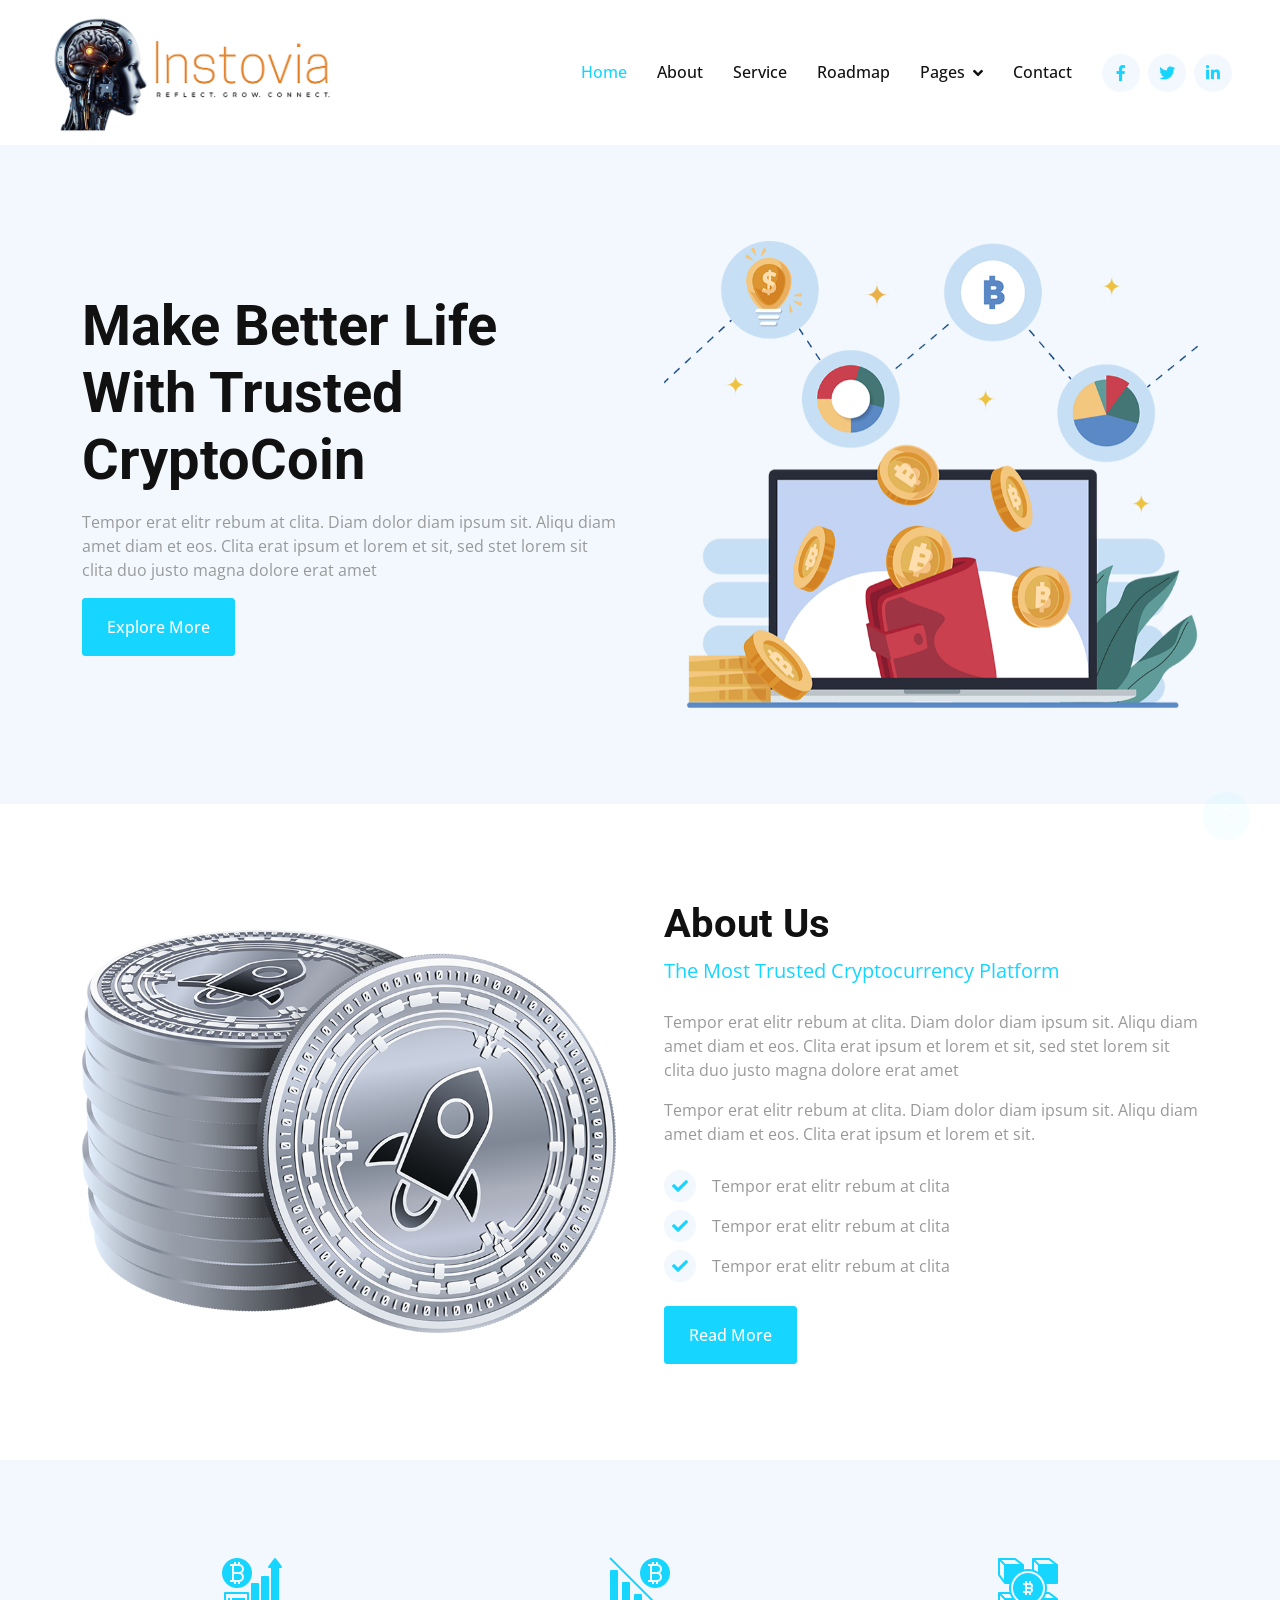
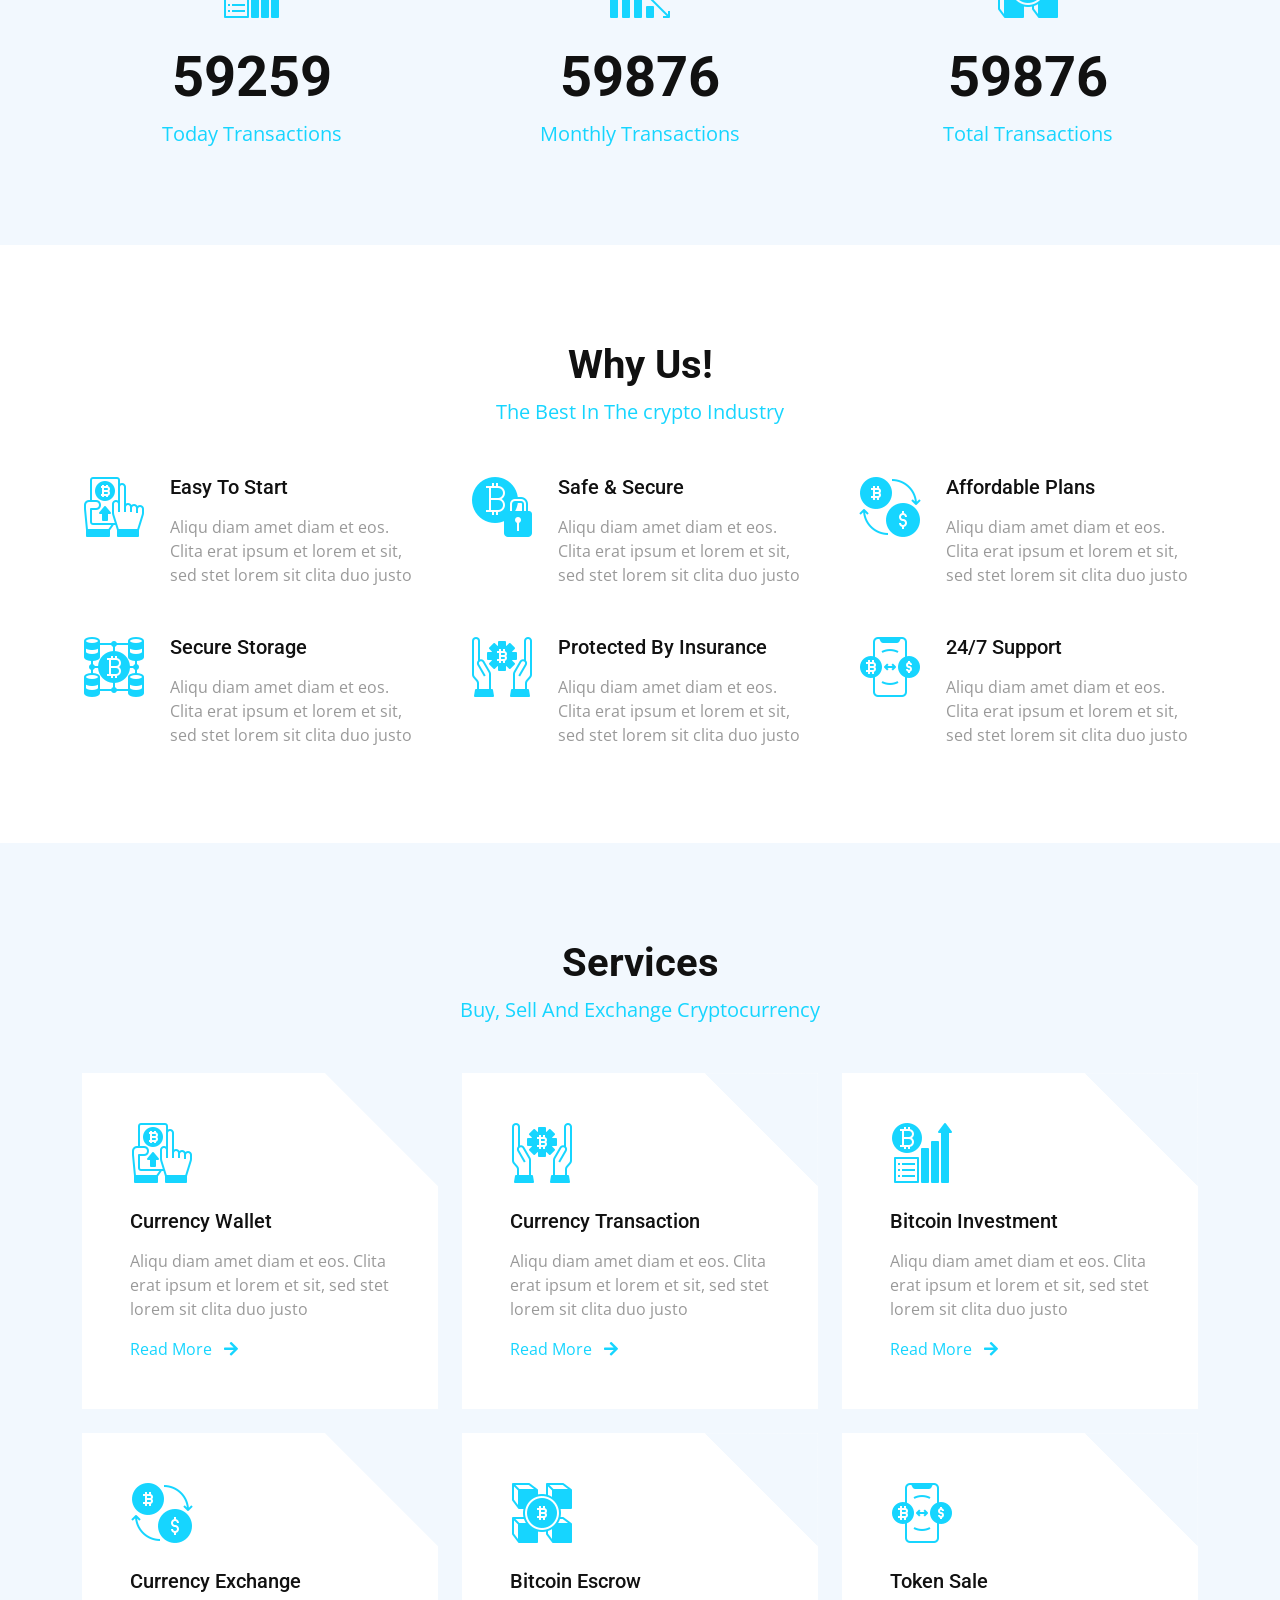
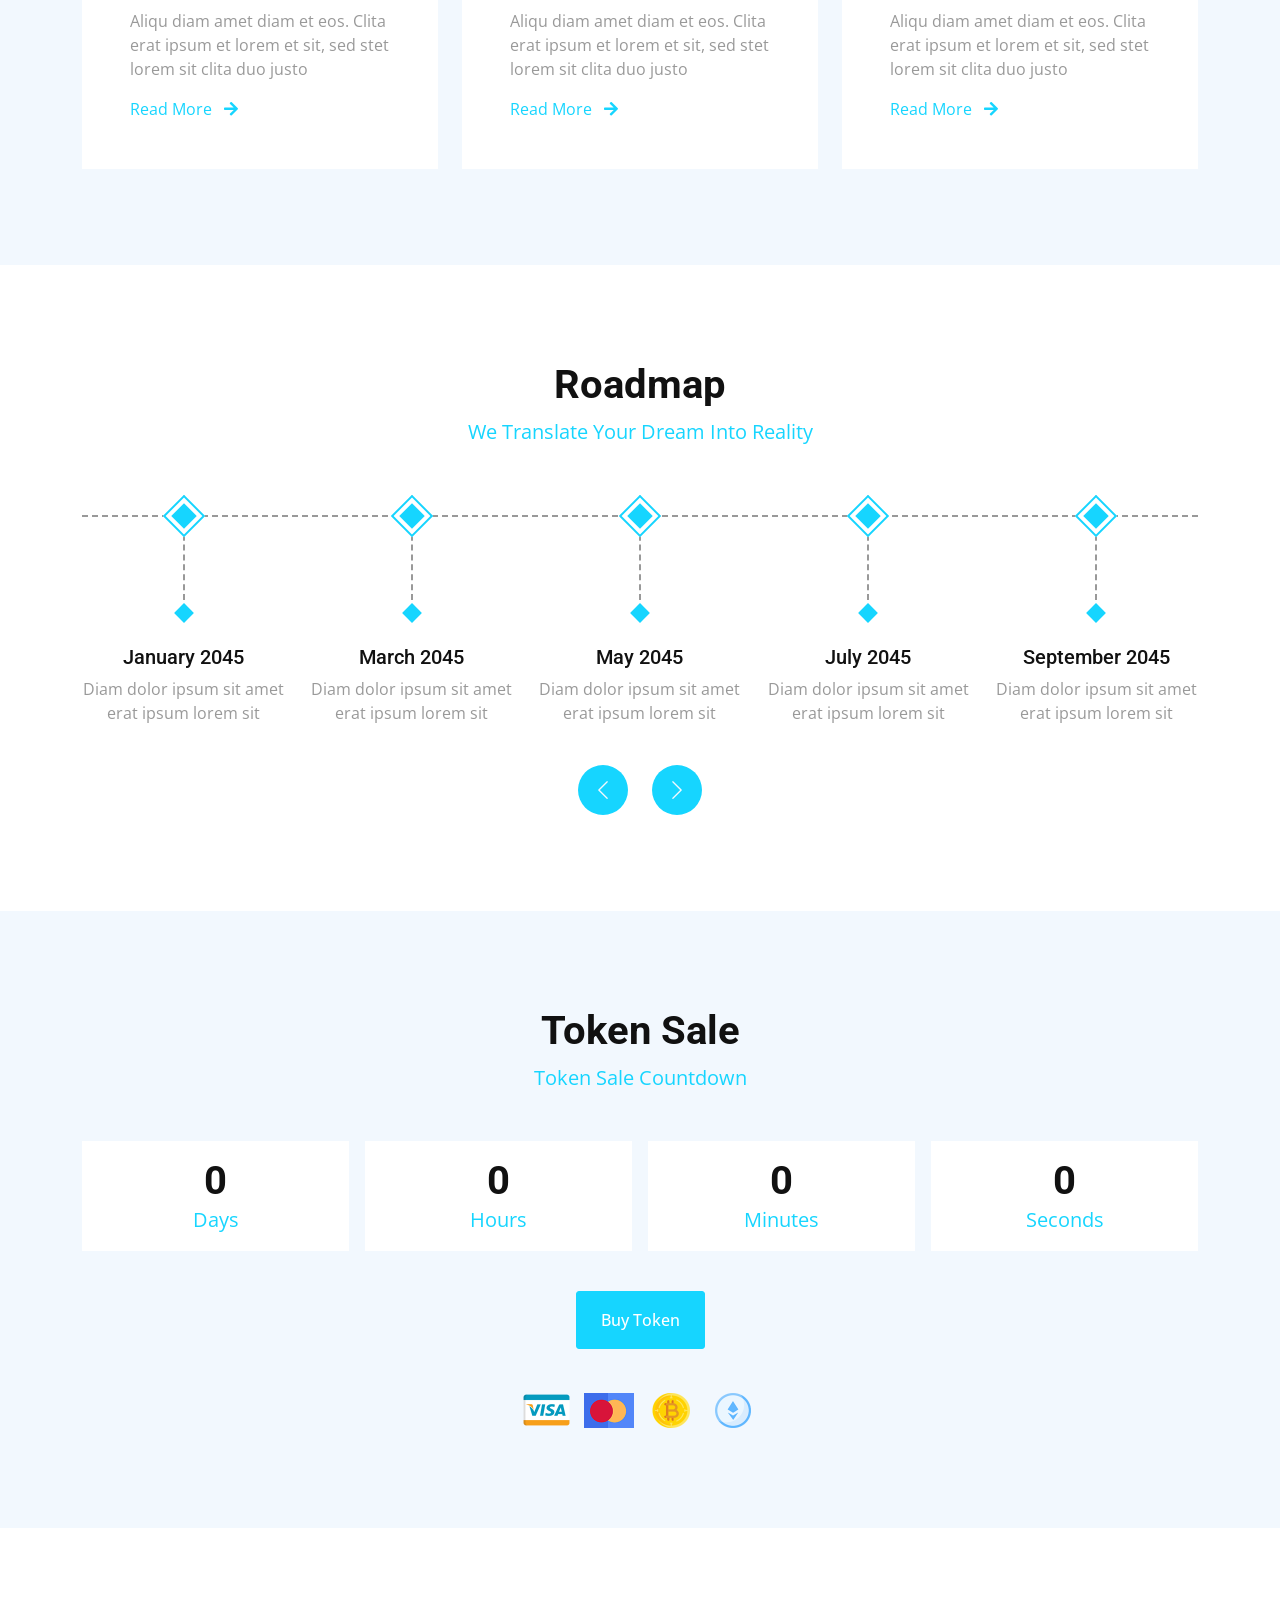
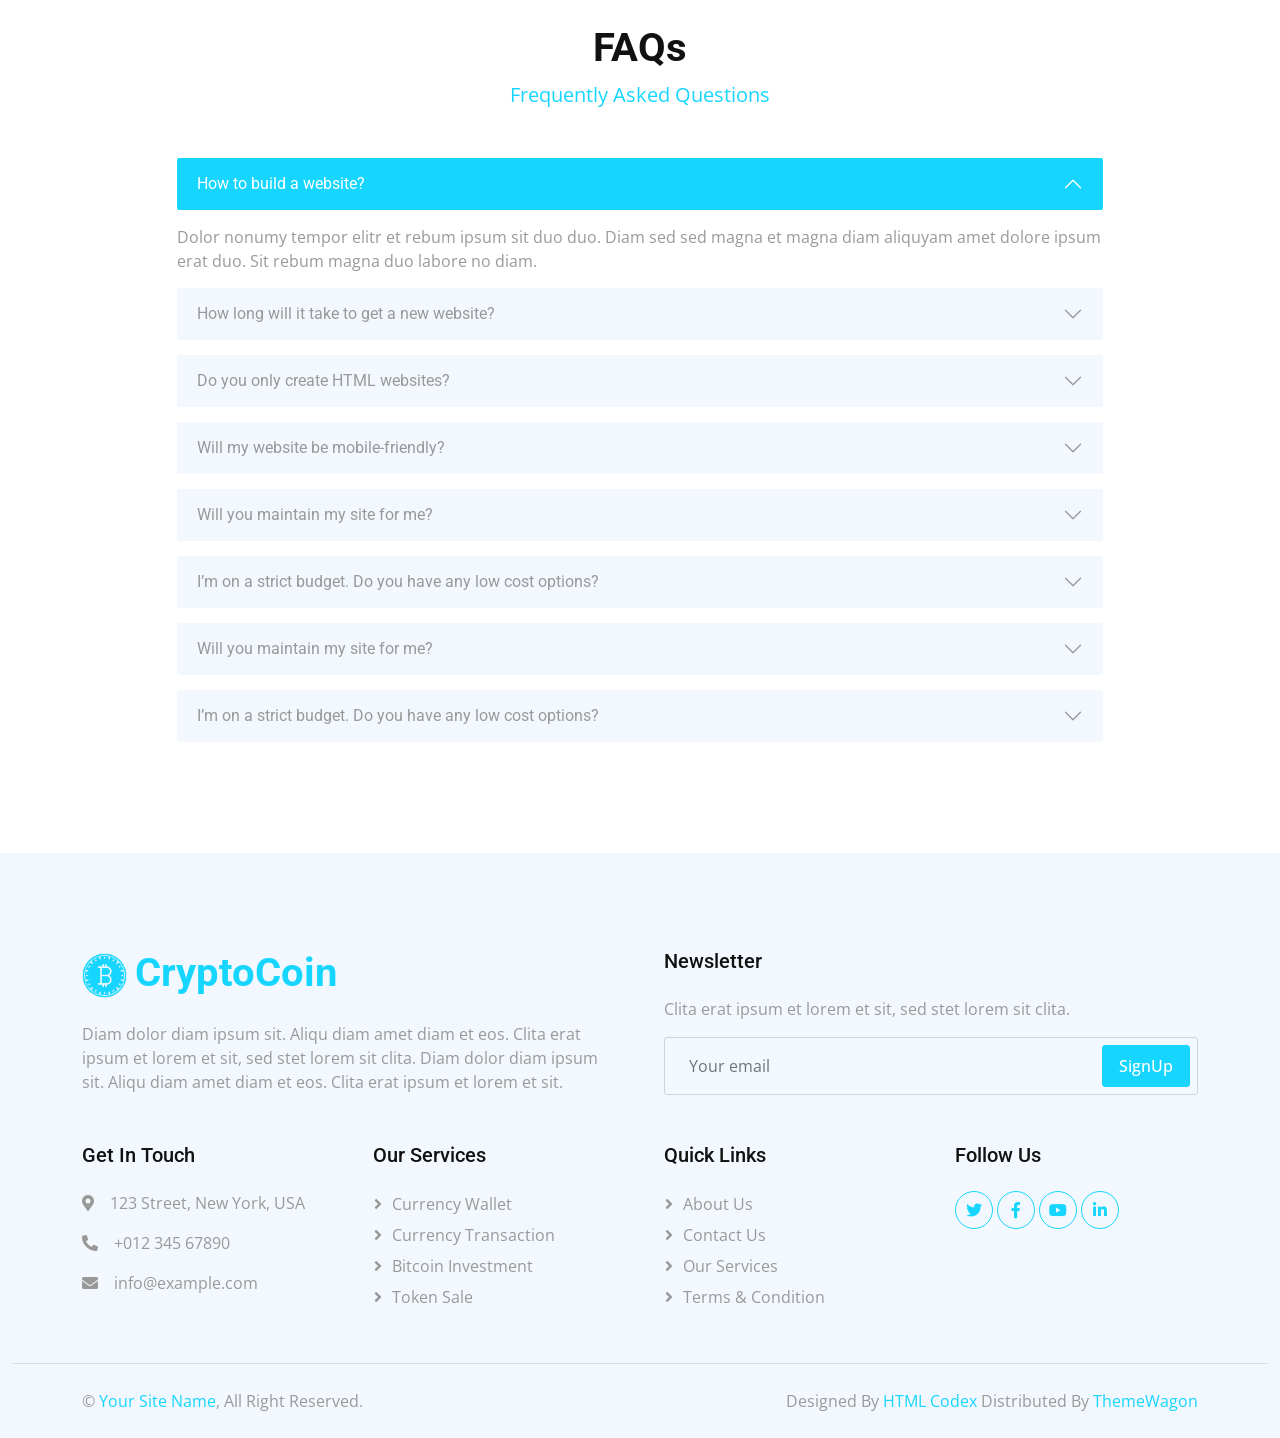
==== index.html @ 611b1b87 "Add files via upload" ====
<!DOCTYPE html>
<html lang="en">

<head>
    <meta charset="utf-8">
    <title>Instovia Virtual AI-Based Phone Companion</title>
    <meta content="width=device-width, initial-scale=1.0" name="viewport">
    <meta content="" name="keywords">
    <meta content="" name="description">

    <!-- Favicon -->
    <link href="img/favicon.ico" rel="icon">

    <!-- Google Web Fonts -->
    <link rel="preconnect" href="https://fonts.googleapis.com">
    <link rel="preconnect" href="https://fonts.gstatic.com" crossorigin>
    <link href="https://fonts.googleapis.com/css2?family=Open+Sans:wght@400;500&family=Roboto:wght@500;700&display=swap"
        rel="stylesheet">

    <!-- Icon Font Stylesheet -->
    <link href="https://cdnjs.cloudflare.com/ajax/libs/font-awesome/5.10.0/css/all.min.css" rel="stylesheet">
    <link href="https://cdn.jsdelivr.net/npm/bootstrap-icons@1.4.1/font/bootstrap-icons.css" rel="stylesheet">

    <!-- Libraries Stylesheet -->
    <link href="lib/animate/animate.min.css" rel="stylesheet">
    <link href="lib/owlcarousel/assets/owl.carousel.min.css" rel="stylesheet">

    <!-- Customized Bootstrap Stylesheet -->
    <link href="css/bootstrap.min.css" rel="stylesheet">

    <!-- Template Stylesheet -->
    <link href="css/style.css" rel="stylesheet">
</head>

<body>
    <!-- Spinner Start -->
    <div id="spinner"
        class="show bg-white position-fixed translate-middle w-100 vh-100 top-50 start-50 d-flex align-items-center justify-content-center">
        <div class="spinner-grow text-primary" role="status"></div>
    </div>
    <!-- Spinner End -->


    <!-- Navbar Start -->
    <nav class="navbar navbar-expand-lg bg-white navbar-light sticky-top p-0 px-4 px-lg-5">
        <a href="index.html" class="navbar-brand d-flex align-items-center">
            <h2 class="m-0 text-primary"><img class="img-fluid me-2" src="img/logo.png" alt="" style="height: 125px;"></h2>
        </a>
        <button type="button" class="navbar-toggler" data-bs-toggle="collapse" data-bs-target="#navbarCollapse">
            <span class="navbar-toggler-icon"></span>
        </button>
        <div class="collapse navbar-collapse" id="navbarCollapse">
            <div class="navbar-nav ms-auto py-4 py-lg-0">
                <a href="index.html" class="nav-item nav-link active">Home</a>
                <a href="about.html" class="nav-item nav-link">About</a>
                <a href="service.html" class="nav-item nav-link">Service</a>
                <a href="roadmap.html" class="nav-item nav-link">Roadmap</a>
                <div class="nav-item dropdown">
                    <a href="#" class="nav-link dropdown-toggle" data-bs-toggle="dropdown">Pages</a>
                    <div class="dropdown-menu shadow-sm m-0">
                        <a href="feature.html" class="dropdown-item">Feature</a>
                        <a href="token.html" class="dropdown-item">Token Sale</a>
                        <a href="faq.html" class="dropdown-item">FAQs</a>
                        <a href="404.html" class="dropdown-item">404 Page</a>
                    </div>
                </div>
                <a href="contact.html" class="nav-item nav-link">Contact</a>
            </div>
            <div class="h-100 d-lg-inline-flex align-items-center d-none">
                <a class="btn btn-square rounded-circle bg-light text-primary me-2" href=""><i
                        class="fab fa-facebook-f"></i></a>
                <a class="btn btn-square rounded-circle bg-light text-primary me-2" href=""><i
                        class="fab fa-twitter"></i></a>
                <a class="btn btn-square rounded-circle bg-light text-primary me-0" href=""><i
                        class="fab fa-linkedin-in"></i></a>
            </div>
        </div>
    </nav>
    <!-- Navbar End -->


    <!-- Header Start -->
    <div class="container-fluid hero-header bg-light py-5 mb-5">
        <div class="container py-5">
            <div class="row g-5 align-items-center">
                <div class="col-lg-6">
                    <h1 class="display-4 mb-3 animated slideInDown">Make Better Life With Trusted CryptoCoin</h1>
                    <p class="animated slideInDown">Tempor erat elitr rebum at clita. Diam dolor diam ipsum sit. Aliqu
                        diam amet diam et eos. Clita erat ipsum et lorem et sit, sed stet lorem sit clita duo justo
                        magna dolore erat amet</p>
                    <a href="" class="btn btn-primary py-3 px-4 animated slideInDown">Explore More</a>
                </div>
                <div class="col-lg-6 animated fadeIn">
                    <img class="img-fluid animated pulse infinite" style="animation-duration: 3s;" src="img/hero-1.png"
                        alt="">
                </div>
            </div>
        </div>
    </div>
    <!-- Header End -->


    <!-- About Start -->
    <div class="container-xxl py-5">
        <div class="container">
            <div class="row g-5 align-items-center">
                <div class="col-lg-6 wow fadeInUp" data-wow-delay="0.1s">
                    <img class="img-fluid" src="img/about.png" alt="">
                </div>
                <div class="col-lg-6 wow fadeInUp" data-wow-delay="0.5s">
                    <div class="h-100">
                        <h1 class="display-6">About Us</h1>
                        <p class="text-primary fs-5 mb-4">The Most Trusted Cryptocurrency Platform</p>
                        <p>Tempor erat elitr rebum at clita. Diam dolor diam ipsum sit. Aliqu diam amet diam et eos.
                            Clita erat ipsum et lorem et sit, sed stet lorem sit clita duo justo magna dolore erat amet
                        </p>
                        <p class="mb-4">Tempor erat elitr rebum at clita. Diam dolor diam ipsum sit. Aliqu diam amet
                            diam et eos. Clita erat ipsum et lorem et sit.</p>
                        <div class="d-flex align-items-center mb-2">
                            <i class="fa fa-check bg-light text-primary btn-sm-square rounded-circle me-3 fw-bold"></i>
                            <span>Tempor erat elitr rebum at clita</span>
                        </div>
                        <div class="d-flex align-items-center mb-2">
                            <i class="fa fa-check bg-light text-primary btn-sm-square rounded-circle me-3 fw-bold"></i>
                            <span>Tempor erat elitr rebum at clita</span>
                        </div>
                        <div class="d-flex align-items-center mb-4">
                            <i class="fa fa-check bg-light text-primary btn-sm-square rounded-circle me-3 fw-bold"></i>
                            <span>Tempor erat elitr rebum at clita</span>
                        </div>
                        <a class="btn btn-primary py-3 px-4" href="">Read More</a>
                    </div>
                </div>
            </div>
        </div>
    </div>
    <!-- About End -->


    <!-- Facts Start -->
    <div class="container-xxl bg-light py-5 my-5">
        <div class="container py-5">
            <div class="row g-5">
                <div class="col-lg-4 col-md-6 text-center wow fadeIn" data-wow-delay="0.1s">
                    <img class="img-fluid mb-4" src="img/icon-9.png" alt="">
                    <h1 class="display-4" data-toggle="counter-up">123456</h1>
                    <p class="fs-5 text-primary mb-0">Today Transactions</p>
                </div>
                <div class="col-lg-4 col-md-6 text-center wow fadeIn" data-wow-delay="0.3s">
                    <img class="img-fluid mb-4" src="img/icon-10.png" alt="">
                    <h1 class="display-4" data-toggle="counter-up">123456</h1>
                    <p class="fs-5 text-primary mb-0">Monthly Transactions</p>
                </div>
                <div class="col-lg-4 col-md-6 text-center wow fadeIn" data-wow-delay="0.5s">
                    <img class="img-fluid mb-4" src="img/icon-2.png" alt="">
                    <h1 class="display-4" data-toggle="counter-up">123456</h1>
                    <p class="fs-5 text-primary mb-0">Total Transactions</p>
                </div>
            </div>
        </div>
    </div>
    <!-- Facts End -->


    <!-- Features Start -->
    <div class="container-xxl py-5">
        <div class="container">
            <div class="text-center mx-auto wow fadeInUp" data-wow-delay="0.1s" style="max-width: 500px;">
                <h1 class="display-6">Why Us!</h1>
                <p class="text-primary fs-5 mb-5">The Best In The crypto Industry</p>
            </div>
            <div class="row g-5">
                <div class="col-lg-4 col-md-6 wow fadeInUp" data-wow-delay="0.1s">
                    <div class="d-flex align-items-start">
                        <img class="img-fluid flex-shrink-0" src="img/icon-7.png" alt="">
                        <div class="ps-4">
                            <h5 class="mb-3">Easy To Start</h5>
                            <span>Aliqu diam amet diam et eos. Clita erat ipsum et lorem et sit, sed stet lorem sit
                                clita duo justo</span>
                        </div>
                    </div>
                </div>
                <div class="col-lg-4 col-md-6 wow fadeInUp" data-wow-delay="0.3s">
                    <div class="d-flex align-items-start">
                        <img class="img-fluid flex-shrink-0" src="img/icon-6.png" alt="">
                        <div class="ps-4">
                            <h5 class="mb-3">Safe & Secure</h5>
                            <span>Aliqu diam amet diam et eos. Clita erat ipsum et lorem et sit, sed stet lorem sit
                                clita duo justo</span>
                        </div>
                    </div>
                </div>
                <div class="col-lg-4 col-md-6 wow fadeInUp" data-wow-delay="0.5s">
                    <div class="d-flex align-items-start">
                        <img class="img-fluid flex-shrink-0" src="img/icon-5.png" alt="">
                        <div class="ps-4">
                            <h5 class="mb-3">Affordable Plans</h5>
                            <span>Aliqu diam amet diam et eos. Clita erat ipsum et lorem et sit, sed stet lorem sit
                                clita duo justo</span>
                        </div>
                    </div>
                </div>
                <div class="col-lg-4 col-md-6 wow fadeInUp" data-wow-delay="0.1s">
                    <div class="d-flex align-items-start">
                        <img class="img-fluid flex-shrink-0" src="img/icon-4.png" alt="">
                        <div class="ps-4">
                            <h5 class="mb-3">Secure Storage</h5>
                            <span>Aliqu diam amet diam et eos. Clita erat ipsum et lorem et sit, sed stet lorem sit
                                clita duo justo</span>
                        </div>
                    </div>
                </div>
                <div class="col-lg-4 col-md-6 wow fadeInUp" data-wow-delay="0.3s">
                    <div class="d-flex align-items-start">
                        <img class="img-fluid flex-shrink-0" src="img/icon-3.png" alt="">
                        <div class="ps-4">
                            <h5 class="mb-3">Protected By Insurance</h5>
                            <span>Aliqu diam amet diam et eos. Clita erat ipsum et lorem et sit, sed stet lorem sit
                                clita duo justo</span>
                        </div>
                    </div>
                </div>
                <div class="col-lg-4 col-md-6 wow fadeInUp" data-wow-delay="0.5s">
                    <div class="d-flex align-items-start">
                        <img class="img-fluid flex-shrink-0" src="img/icon-8.png" alt="">
                        <div class="ps-4">
                            <h5 class="mb-3">24/7 Support</h5>
                            <span>Aliqu diam amet diam et eos. Clita erat ipsum et lorem et sit, sed stet lorem sit
                                clita duo justo</span>
                        </div>
                    </div>
                </div>
            </div>
        </div>
    </div>
    <!-- Features End -->


    <!-- Service Start -->
    <div class="container-xxl bg-light py-5 my-5">
        <div class="container py-5">
            <div class="text-center mx-auto wow fadeInUp" data-wow-delay="0.1s" style="max-width: 500px;">
                <h1 class="display-6">Services</h1>
                <p class="text-primary fs-5 mb-5">Buy, Sell And Exchange Cryptocurrency</p>
            </div>
            <div class="row g-4">
                <div class="col-lg-4 col-md-6 wow fadeInUp" data-wow-delay="0.1s">
                    <div class="service-item bg-white p-5">
                        <img class="img-fluid mb-4" src="img/icon-7.png" alt="">
                        <h5 class="mb-3">Currency Wallet</h5>
                        <p>Aliqu diam amet diam et eos. Clita erat ipsum et lorem et sit, sed stet lorem sit clita duo
                            justo</p>
                        <a href="">Read More <i class="fa fa-arrow-right ms-2"></i></a>
                    </div>
                </div>
                <div class="col-lg-4 col-md-6 wow fadeInUp" data-wow-delay="0.3s">
                    <div class="service-item bg-white p-5">
                        <img class="img-fluid mb-4" src="img/icon-3.png" alt="">
                        <h5 class="mb-3">Currency Transaction</h5>
                        <p>Aliqu diam amet diam et eos. Clita erat ipsum et lorem et sit, sed stet lorem sit clita duo
                            justo</p>
                        <a href="">Read More <i class="fa fa-arrow-right ms-2"></i></a>
                    </div>
                </div>
                <div class="col-lg-4 col-md-6 wow fadeInUp" data-wow-delay="0.5s">
                    <div class="service-item bg-white p-5">
                        <img class="img-fluid mb-4" src="img/icon-9.png" alt="">
                        <h5 class="mb-3">Bitcoin Investment</h5>
                        <p>Aliqu diam amet diam et eos. Clita erat ipsum et lorem et sit, sed stet lorem sit clita duo
                            justo</p>
                        <a href="">Read More <i class="fa fa-arrow-right ms-2"></i></a>
                    </div>
                </div>
                <div class="col-lg-4 col-md-6 wow fadeInUp" data-wow-delay="0.1s">
                    <div class="service-item bg-white p-5">
                        <img class="img-fluid mb-4" src="img/icon-5.png" alt="">
                        <h5 class="mb-3">Currency Exchange</h5>
                        <p>Aliqu diam amet diam et eos. Clita erat ipsum et lorem et sit, sed stet lorem sit clita duo
                            justo</p>
                        <a href="">Read More <i class="fa fa-arrow-right ms-2"></i></a>
                    </div>
                </div>
                <div class="col-lg-4 col-md-6 wow fadeInUp" data-wow-delay="0.3s">
                    <div class="service-item bg-white p-5">
                        <img class="img-fluid mb-4" src="img/icon-2.png" alt="">
                        <h5 class="mb-3">Bitcoin Escrow</h5>
                        <p>Aliqu diam amet diam et eos. Clita erat ipsum et lorem et sit, sed stet lorem sit clita duo
                            justo</p>
                        <a href="">Read More <i class="fa fa-arrow-right ms-2"></i></a>
                    </div>
                </div>
                <div class="col-lg-4 col-md-6 wow fadeInUp" data-wow-delay="0.5s">
                    <div class="service-item bg-white p-5">
                        <img class="img-fluid mb-4" src="img/icon-8.png" alt="">
                        <h5 class="mb-3">Token Sale</h5>
                        <p>Aliqu diam amet diam et eos. Clita erat ipsum et lorem et sit, sed stet lorem sit clita duo
                            justo</p>
                        <a href="">Read More <i class="fa fa-arrow-right ms-2"></i></a>
                    </div>
                </div>
            </div>
        </div>
    </div>
    <!-- Service End -->


    <!-- Roadmap Start -->
    <div class="container-xxl py-5">
        <div class="container">
            <div class="text-center mx-auto wow fadeInUp" data-wow-delay="0.1s" style="max-width: 500px;">
                <h1 class="display-6">Roadmap</h1>
                <p class="text-primary fs-5 mb-5">We Translate Your Dream Into Reality</p>
            </div>
            <div class="owl-carousel roadmap-carousel wow fadeInUp" data-wow-delay="0.1s">
                <div class="roadmap-item">
                    <div class="roadmap-point"><span></span></div>
                    <h5>January 2045</h5>
                    <span>Diam dolor ipsum sit amet erat ipsum lorem sit</span>
                </div>
                <div class="roadmap-item">
                    <div class="roadmap-point"><span></span></div>
                    <h5>March 2045</h5>
                    <span>Diam dolor ipsum sit amet erat ipsum lorem sit</span>
                </div>
                <div class="roadmap-item">
                    <div class="roadmap-point"><span></span></div>
                    <h5>May 2045</h5>
                    <span>Diam dolor ipsum sit amet erat ipsum lorem sit</span>
                </div>
                <div class="roadmap-item">
                    <div class="roadmap-point"><span></span></div>
                    <h5>July 2045</h5>
                    <span>Diam dolor ipsum sit amet erat ipsum lorem sit</span>
                </div>
                <div class="roadmap-item">
                    <div class="roadmap-point"><span></span></div>
                    <h5>September 2045</h5>
                    <span>Diam dolor ipsum sit amet erat ipsum lorem sit</span>
                </div>
                <div class="roadmap-item">
                    <div class="roadmap-point"><span></span></div>
                    <h5>November 2045</h5>
                    <span>Diam dolor ipsum sit amet erat ipsum lorem sit</span>
                </div>
            </div>
        </div>
    </div>
    <!-- Roadmap End -->


    <!-- Token Sale Start -->
    <div class="container-xxl bg-light py-5 my-5">
        <div class="container py-5">
            <div class="text-center mx-auto wow fadeInUp" data-wow-delay="0.1s" style="max-width: 500px;">
                <h1 class="display-6">Token Sale</h1>
                <p class="text-primary fs-5 mb-5">Token Sale Countdown</p>
            </div>
            <div class="row g-3">
                <div class="col-6 col-md-3 wow fadeIn" data-wow-delay="0.1s">
                    <div class="bg-white text-center p-3">
                        <h1 class="mb-0">0</h1>
                        <span class="text-primary fs-5">Days</span>
                    </div>
                </div>
                <div class="col-6 col-md-3 wow fadeIn" data-wow-delay="0.3s">
                    <div class="bg-white text-center p-3">
                        <h1 class="mb-0">0</h1>
                        <span class="text-primary fs-5">Hours</span>
                    </div>
                </div>
                <div class="col-6 col-md-3 wow fadeIn" data-wow-delay="0.5s">
                    <div class="bg-white text-center p-3">
                        <h1 class="mb-0">0</h1>
                        <span class="text-primary fs-5">Minutes</span>
                    </div>
                </div>
                <div class="col-6 col-md-3 wow fadeIn" data-wow-delay="0.7s">
                    <div class="bg-white text-center p-3">
                        <h1 class="mb-0">0</h1>
                        <span class="text-primary fs-5">Seconds</span>
                    </div>
                </div>
                <div class="col-12 text-center py-4">
                    <a class="btn btn-primary py-3 px-4" href="">Buy Token</a>
                </div>
                <div class="col-12 text-center">
                    <img class="img-fluid m-1" src="img/payment-1.png" alt="" style="width: 50px;">
                    <img class="img-fluid m-1" src="img/payment-2.png" alt="" style="width: 50px;">
                    <img class="img-fluid m-1" src="img/payment-3.png" alt="" style="width: 50px;">
                    <img class="img-fluid m-1" src="img/payment-4.png" alt="" style="width: 50px;">
                </div>
            </div>
        </div>
    </div>
    <!-- Token Sale Start -->


    <!-- FAQs Start -->
    <div class="container-xxl py-5">
        <div class="container">
            <div class="text-center mx-auto wow fadeInUp" data-wow-delay="0.1s" style="max-width: 500px;">
                <h1 class="display-6">FAQs</h1>
                <p class="text-primary fs-5 mb-5">Frequently Asked Questions</p>
            </div>
            <div class="row justify-content-center">
                <div class="col-lg-10">
                    <div class="accordion" id="accordionExample">
                        <div class="accordion-item wow fadeInUp" data-wow-delay="0.1s">
                            <h2 class="accordion-header" id="headingOne">
                                <button class="accordion-button" type="button" data-bs-toggle="collapse"
                                    data-bs-target="#collapseOne" aria-expanded="true" aria-controls="collapseOne">
                                    How to build a website?
                                </button>
                            </h2>
                            <div id="collapseOne" class="accordion-collapse collapse show" aria-labelledby="headingOne"
                                data-bs-parent="#accordionExample">
                                <div class="accordion-body">
                                    Dolor nonumy tempor elitr et rebum ipsum sit duo duo. Diam sed sed magna et magna
                                    diam aliquyam amet dolore ipsum erat duo. Sit rebum magna duo labore no diam.
                                </div>
                            </div>
                        </div>
                        <div class="accordion-item wow fadeInUp" data-wow-delay="0.2s">
                            <h2 class="accordion-header" id="headingTwo">
                                <button class="accordion-button collapsed" type="button" data-bs-toggle="collapse"
                                    data-bs-target="#collapseTwo" aria-expanded="false" aria-controls="collapseTwo">
                                    How long will it take to get a new website?
                                </button>
                            </h2>
                            <div id="collapseTwo" class="accordion-collapse collapse" aria-labelledby="headingTwo"
                                data-bs-parent="#accordionExample">
                                <div class="accordion-body">
                                    Dolor nonumy tempor elitr et rebum ipsum sit duo duo. Diam sed sed magna et magna
                                    diam aliquyam amet dolore ipsum erat duo. Sit rebum magna duo labore no diam.
                                </div>
                            </div>
                        </div>
                        <div class="accordion-item wow fadeInUp" data-wow-delay="0.3s">
                            <h2 class="accordion-header" id="headingThree">
                                <button class="accordion-button collapsed" type="button" data-bs-toggle="collapse"
                                    data-bs-target="#collapseThree" aria-expanded="false" aria-controls="collapseThree">
                                    Do you only create HTML websites?
                                </button>
                            </h2>
                            <div id="collapseThree" class="accordion-collapse collapse" aria-labelledby="headingThree"
                                data-bs-parent="#accordionExample">
                                <div class="accordion-body">
                                    Dolor nonumy tempor elitr et rebum ipsum sit duo duo. Diam sed sed magna et magna
                                    diam aliquyam amet dolore ipsum erat duo. Sit rebum magna duo labore no diam.
                                </div>
                            </div>
                        </div>
                        <div class="accordion-item wow fadeInUp" data-wow-delay="0.4s">
                            <h2 class="accordion-header" id="headingFour">
                                <button class="accordion-button collapsed" type="button" data-bs-toggle="collapse"
                                    data-bs-target="#collapseFour" aria-expanded="true" aria-controls="collapseFour">
                                    Will my website be mobile-friendly?
                                </button>
                            </h2>
                            <div id="collapseFour" class="accordion-collapse collapse" aria-labelledby="headingFour"
                                data-bs-parent="#accordionExample">
                                <div class="accordion-body">
                                    Dolor nonumy tempor elitr et rebum ipsum sit duo duo. Diam sed sed magna et magna
                                    diam aliquyam amet dolore ipsum erat duo. Sit rebum magna duo labore no diam.
                                </div>
                            </div>
                        </div>
                        <div class="accordion-item wow fadeInUp" data-wow-delay="0.5s">
                            <h2 class="accordion-header" id="headingFive">
                                <button class="accordion-button collapsed" type="button" data-bs-toggle="collapse"
                                    data-bs-target="#collapseFive" aria-expanded="false" aria-controls="collapseFive">
                                    Will you maintain my site for me?
                                </button>
                            </h2>
                            <div id="collapseFive" class="accordion-collapse collapse" aria-labelledby="headingFive"
                                data-bs-parent="#accordionExample">
                                <div class="accordion-body">
                                    Dolor nonumy tempor elitr et rebum ipsum sit duo duo. Diam sed sed magna et magna
                                    diam aliquyam amet dolore ipsum erat duo. Sit rebum magna duo labore no diam.
                                </div>
                            </div>
                        </div>
                        <div class="accordion-item wow fadeInUp" data-wow-delay="0.6s">
                            <h2 class="accordion-header" id="headingSix">
                                <button class="accordion-button collapsed" type="button" data-bs-toggle="collapse"
                                    data-bs-target="#collapseSix" aria-expanded="false" aria-controls="collapseSix">
                                    I’m on a strict budget. Do you have any low cost options?
                                </button>
                            </h2>
                            <div id="collapseSix" class="accordion-collapse collapse" aria-labelledby="headingSix"
                                data-bs-parent="#accordionExample">
                                <div class="accordion-body">
                                    Dolor nonumy tempor elitr et rebum ipsum sit duo duo. Diam sed sed magna et magna
                                    diam aliquyam amet dolore ipsum erat duo. Sit rebum magna duo labore no diam.
                                </div>
                            </div>
                        </div>
                        <div class="accordion-item wow fadeInUp" data-wow-delay="0.7s">
                            <h2 class="accordion-header" id="headingSeven">
                                <button class="accordion-button collapsed" type="button" data-bs-toggle="collapse"
                                    data-bs-target="#collapseSeven" aria-expanded="false" aria-controls="collapseSeven">
                                    Will you maintain my site for me?
                                </button>
                            </h2>
                            <div id="collapseSeven" class="accordion-collapse collapse" aria-labelledby="headingSeven"
                                data-bs-parent="#accordionExample">
                                <div class="accordion-body">
                                    Dolor nonumy tempor elitr et rebum ipsum sit duo duo. Diam sed sed magna et magna
                                    diam aliquyam amet dolore ipsum erat duo. Sit rebum magna duo labore no diam.
                                </div>
                            </div>
                        </div>
                        <div class="accordion-item wow fadeInUp" data-wow-delay="0.8s">
                            <h2 class="accordion-header" id="headingEight">
                                <button class="accordion-button collapsed" type="button" data-bs-toggle="collapse"
                                    data-bs-target="#collapseEight" aria-expanded="false" aria-controls="collapseEight">
                                    I’m on a strict budget. Do you have any low cost options?
                                </button>
                            </h2>
                            <div id="collapseEight" class="accordion-collapse collapse" aria-labelledby="headingEight"
                                data-bs-parent="#accordionExample">
                                <div class="accordion-body">
                                    Dolor nonumy tempor elitr et rebum ipsum sit duo duo. Diam sed sed magna et magna
                                    diam aliquyam amet dolore ipsum erat duo. Sit rebum magna duo labore no diam.
                                </div>
                            </div>
                        </div>
                    </div>
                </div>
            </div>
        </div>
    </div>
    <!-- FAQs Start -->


    <!-- Footer Start -->
    <div class="container-fluid bg-light footer mt-5 pt-5 wow fadeIn" data-wow-delay="0.1s">
        <div class="container py-5">
            <div class="row g-5">
                <div class="col-md-6">
                    <h1 class="text-primary mb-4"><img class="img-fluid me-2" src="img/icon-1.png" alt=""
                            style="width: 45px;">CryptoCoin</h1>
                    <span>Diam dolor diam ipsum sit. Aliqu diam amet diam et eos. Clita erat ipsum et lorem et sit, sed
                        stet lorem sit clita. Diam dolor diam ipsum sit. Aliqu diam amet diam et eos. Clita erat ipsum
                        et lorem et sit.</span>
                </div>
                <div class="col-md-6">
                    <h5 class="mb-4">Newsletter</h5>
                    <p>Clita erat ipsum et lorem et sit, sed stet lorem sit clita.</p>
                    <div class="position-relative">
                        <input class="form-control bg-transparent w-100 py-3 ps-4 pe-5" type="text"
                            placeholder="Your email">
                        <button type="button"
                            class="btn btn-primary py-2 px-3 position-absolute top-0 end-0 mt-2 me-2">SignUp</button>
                    </div>
                </div>
                <div class="col-lg-3 col-md-6">
                    <h5 class="mb-4">Get In Touch</h5>
                    <p><i class="fa fa-map-marker-alt me-3"></i>123 Street, New York, USA</p>
                    <p><i class="fa fa-phone-alt me-3"></i>+012 345 67890</p>
                    <p><i class="fa fa-envelope me-3"></i>info@example.com</p>
                </div>
                <div class="col-lg-3 col-md-6">
                    <h5 class="mb-4">Our Services</h5>
                    <a class="btn btn-link" href="">Currency Wallet</a>
                    <a class="btn btn-link" href="">Currency Transaction</a>
                    <a class="btn btn-link" href="">Bitcoin Investment</a>
                    <a class="btn btn-link" href="">Token Sale</a>
                </div>
                <div class="col-lg-3 col-md-6">
                    <h5 class="mb-4">Quick Links</h5>
                    <a class="btn btn-link" href="">About Us</a>
                    <a class="btn btn-link" href="">Contact Us</a>
                    <a class="btn btn-link" href="">Our Services</a>
                    <a class="btn btn-link" href="">Terms & Condition</a>
                </div>
                <div class="col-lg-3 col-md-6">
                    <h5 class="mb-4">Follow Us</h5>
                    <div class="d-flex">
                        <a class="btn btn-square rounded-circle me-1" href=""><i class="fab fa-twitter"></i></a>
                        <a class="btn btn-square rounded-circle me-1" href=""><i class="fab fa-facebook-f"></i></a>
                        <a class="btn btn-square rounded-circle me-1" href=""><i class="fab fa-youtube"></i></a>
                        <a class="btn btn-square rounded-circle me-1" href=""><i class="fab fa-linkedin-in"></i></a>
                    </div>
                </div>
            </div>
        </div>
        <div class="container-fluid copyright">
            <div class="container">
                <div class="row">
                    <div class="col-md-6 text-center text-md-start mb-3 mb-md-0">
                        &copy; <a href="#">Your Site Name</a>, All Right Reserved.
                    </div>
                    <div class="col-md-6 text-center text-md-end">
                        <!--/*** This template is free as long as you keep the footer author’s credit link/attribution link/backlink. If you'd like to use the template without the footer author’s credit link/attribution link/backlink, you can purchase the Credit Removal License from "https://htmlcodex.com/credit-removal". Thank you for your support. ***/-->
                        Designed By <a href="https://htmlcodex.com">HTML Codex</a> Distributed By <a
                            href="https://themewagon.com">ThemeWagon</a>
                    </div>
                </div>
            </div>
        </div>
    </div>
    <!-- Footer End -->


    <!-- Back to Top -->
    <a href="#" class="btn btn-lg btn-primary btn-lg-square rounded-circle back-to-top"><i
            class="bi bi-arrow-up"></i></a>


    <!-- JavaScript Libraries -->
    <script src="https://code.jquery.com/jquery-3.4.1.min.js"></script>
    <script src="https://cdn.jsdelivr.net/npm/bootstrap@5.0.0/dist/js/bootstrap.bundle.min.js"></script>
    <script src="lib/wow/wow.min.js"></script>
    <script src="lib/easing/easing.min.js"></script>
    <script src="lib/waypoints/waypoints.min.js"></script>
    <script src="lib/owlcarousel/owl.carousel.min.js"></script>
    <script src="lib/counterup/counterup.min.js"></script>

    <!-- Template Javascript -->
    <script src="js/main.js"></script>
</body>

</html>
---- css/style.css ----
/********** Template CSS **********/
:root {
    --primary: #16D5FF;
    --secondary: #999999;
    --light: #F2F8FE;
    --dark: #111111;
}

.back-to-top {
    position: fixed;
    display: none;
    right: 30px;
    bottom: 60px;
    z-index: 99;
}

h4,
h5,
h6,
.h4,
.h5,
.h6 {
    font-weight: 500 !important;
}


/*** Spinner ***/
#spinner {
    opacity: 0;
    visibility: hidden;
    transition: opacity .5s ease-out, visibility 0s linear .5s;
    z-index: 99999;
}

#spinner.show {
    transition: opacity .5s ease-out, visibility 0s linear 0s;
    visibility: visible;
    opacity: 1;
}


/*** Button ***/
.btn {
    font-weight: 500;
    transition: .5s;
}

.btn.btn-primary {
    color: #FFFFFF;
}

.btn-square {
    width: 38px;
    height: 38px;
}

.btn-sm-square {
    width: 32px;
    height: 32px;
}

.btn-lg-square {
    width: 48px;
    height: 48px;
}

.btn-square,
.btn-sm-square,
.btn-lg-square {
    padding: 0;
    display: flex;
    align-items: center;
    justify-content: center;
    font-weight: normal;
}


/*** Navbar ***/
.navbar.sticky-top {
    top: -100px;
    transition: .5s;
}

.navbar .navbar-brand {
    height: 145px;
}

.navbar .navbar-nav .nav-link {
    margin-right: 30px;
    padding: 25px 0;
    color: var(--dark);
    font-weight: 500;
    outline: none;
}

.navbar .navbar-nav .nav-link:hover,
.navbar .navbar-nav .nav-link.active {
    color: var(--primary);
}

.navbar .dropdown-toggle::after {
    border: none;
    content: "\f107";
    font-family: "Font Awesome 5 Free";
    font-weight: 900;
    vertical-align: middle;
    margin-left: 8px;
}

@media (max-width: 991.98px) {
    .navbar .navbar-nav .nav-link  {
        margin-right: 0;
        padding: 10px 0;
    }

    .navbar .navbar-nav {
        border-top: 1px solid #EEEEEE;
    }
}

@media (min-width: 992px) {
    .navbar .nav-item .dropdown-menu {
        display: block;
        border: none;
        margin-top: 0;
        top: 150%;
        opacity: 0;
        visibility: hidden;
        transition: .5s;
    }

    .navbar .nav-item:hover .dropdown-menu {
        top: 100%;
        visibility: visible;
        transition: .5s;
        opacity: 1;
    }
}

.navbar .btn:hover {
    color: #FFFFFF !important;
    background: var(--primary) !important;
}


/*** Header ***/
.hero-header .breadcrumb-item+.breadcrumb-item::before {
    color: var(--secondary);
}


/*** Service ***/
.service-item {
    position: relative;
    overflow: hidden;
}

.service-item::after {
    position: absolute;
    content: "";
    width: 0;
    height: 0;
    top: -80px;
    right: -80px;
    border: 80px solid;
    transform: rotate(45deg);
    opacity: 1;
    transition: .5s;
}

.service-item.bg-white::after {
    border-color: transparent transparent var(--light) transparent;
}

.service-item.bg-light::after {
    border-color: transparent transparent #FFFFFF transparent;
}

.service-item:hover::after {
    opacity: 0;
}


/*** Roadmap ***/
.roadmap-carousel {
    position: relative;
}

.roadmap-carousel::before {
    position: absolute;
    content: "";
    height: 0;
    width: 100%;
    top: 20px;
    left: 0;
    border-top: 2px dashed var(--secondary);
}

.roadmap-carousel .roadmap-item .roadmap-point {
    position: absolute;
    width: 30px;
    height: 30px;
    top: 6px;
    left: 50%;
    margin-left: -15px;
    background: #FFFFFF;
    border: 2px solid var(--primary);
    transform: rotate(45deg);
    display: flex;
    align-items: center;
    justify-content: center;
}

.roadmap-carousel .roadmap-item .roadmap-point span {
    display: block;
    width: 18px;
    height: 18px;
    background: var(--primary);
}

.roadmap-carousel .roadmap-item {
    position: relative;
    padding-top: 150px;
    text-align: center;
}

.roadmap-carousel .roadmap-item::before {
    position: absolute;
    content: "";
    width: 0;
    height: 115px;
    top: 0;
    left: 50%;
    transform: translateX(-50%);
    border-right: 2px dashed var(--secondary);
}

.roadmap-carousel .roadmap-item::after {
    position: absolute;
    content: "";
    width: 14px;
    height: 14px;
    top: 111px;
    left: 50%;
    margin-left: -7px;
    transform: rotate(45deg);
    background: var(--primary);
}

.roadmap-carousel .owl-nav {
    margin-top: 40px;
    display: flex;
    justify-content: center;
}

.roadmap-carousel .owl-nav .owl-prev,
.roadmap-carousel .owl-nav .owl-next {
    margin: 0 12px;
    width: 50px;
    height: 50px;
    display: flex;
    align-items: center;
    justify-content: center;
    border-radius: 50px;
    font-size: 22px;
    color: var(--light);
    background: var(--primary);
    transition: .5s;
}

.roadmap-carousel .owl-nav .owl-prev:hover,
.roadmap-carousel .owl-nav .owl-next:hover {
    color: var(--primary);
    background: var(--dark);
}


/*** FAQs ***/
.accordion .accordion-item {
    border: none;
    margin-bottom: 15px;
}

.accordion .accordion-button {
    background: var(--light);
    border-radius: 2px;
}

.accordion .accordion-button:not(.collapsed) {
    color: #FFFFFF;
    background: var(--primary);
    box-shadow: none;
}

.accordion .accordion-button:not(.collapsed)::after {
    background-image: url("data:image/svg+xml,%3csvg xmlns='http://www.w3.org/2000/svg' viewBox='0 0 16 16' fill='%23fff'%3e%3cpath fill-rule='evenodd' d='M1.646 4.646a.5.5 0 0 1 .708 0L8 10.293l5.646-5.647a.5.5 0 0 1 .708.708l-6 6a.5.5 0 0 1-.708 0l-6-6a.5.5 0 0 1 0-.708z'/%3e%3c/svg%3e");
}

.accordion .accordion-body {
    padding: 15px 0 0 0;
}


/*** Footer ***/
.footer .btn.btn-link {
    display: block;
    margin-bottom: 5px;
    padding: 0;
    text-align: left;
    color: var(--secondary);
    font-weight: normal;
    text-transform: capitalize;
    transition: .3s;
}

.footer .btn.btn-link::before {
    position: relative;
    content: "\f105";
    font-family: "Font Awesome 5 Free";
    font-weight: 900;
    color: var(--secondary);
    margin-right: 10px;
}

.footer .btn.btn-link:hover {
    color: var(--primary);
    letter-spacing: 1px;
    box-shadow: none;
}

.footer .btn.btn-square {
    color: var(--primary);
    border: 1px solid var(--primary);
}

.footer .btn.btn-square:hover {
    color: #FFFFFF;
    background: var(--primary);
}

.footer .copyright {
    padding: 25px 0;
    border-top: 1px solid rgba(17, 17, 17, .1);
}

.footer .copyright a {
    color: var(--primary);
}

.footer .copyright a:hover {
    color: var(--dark);
}
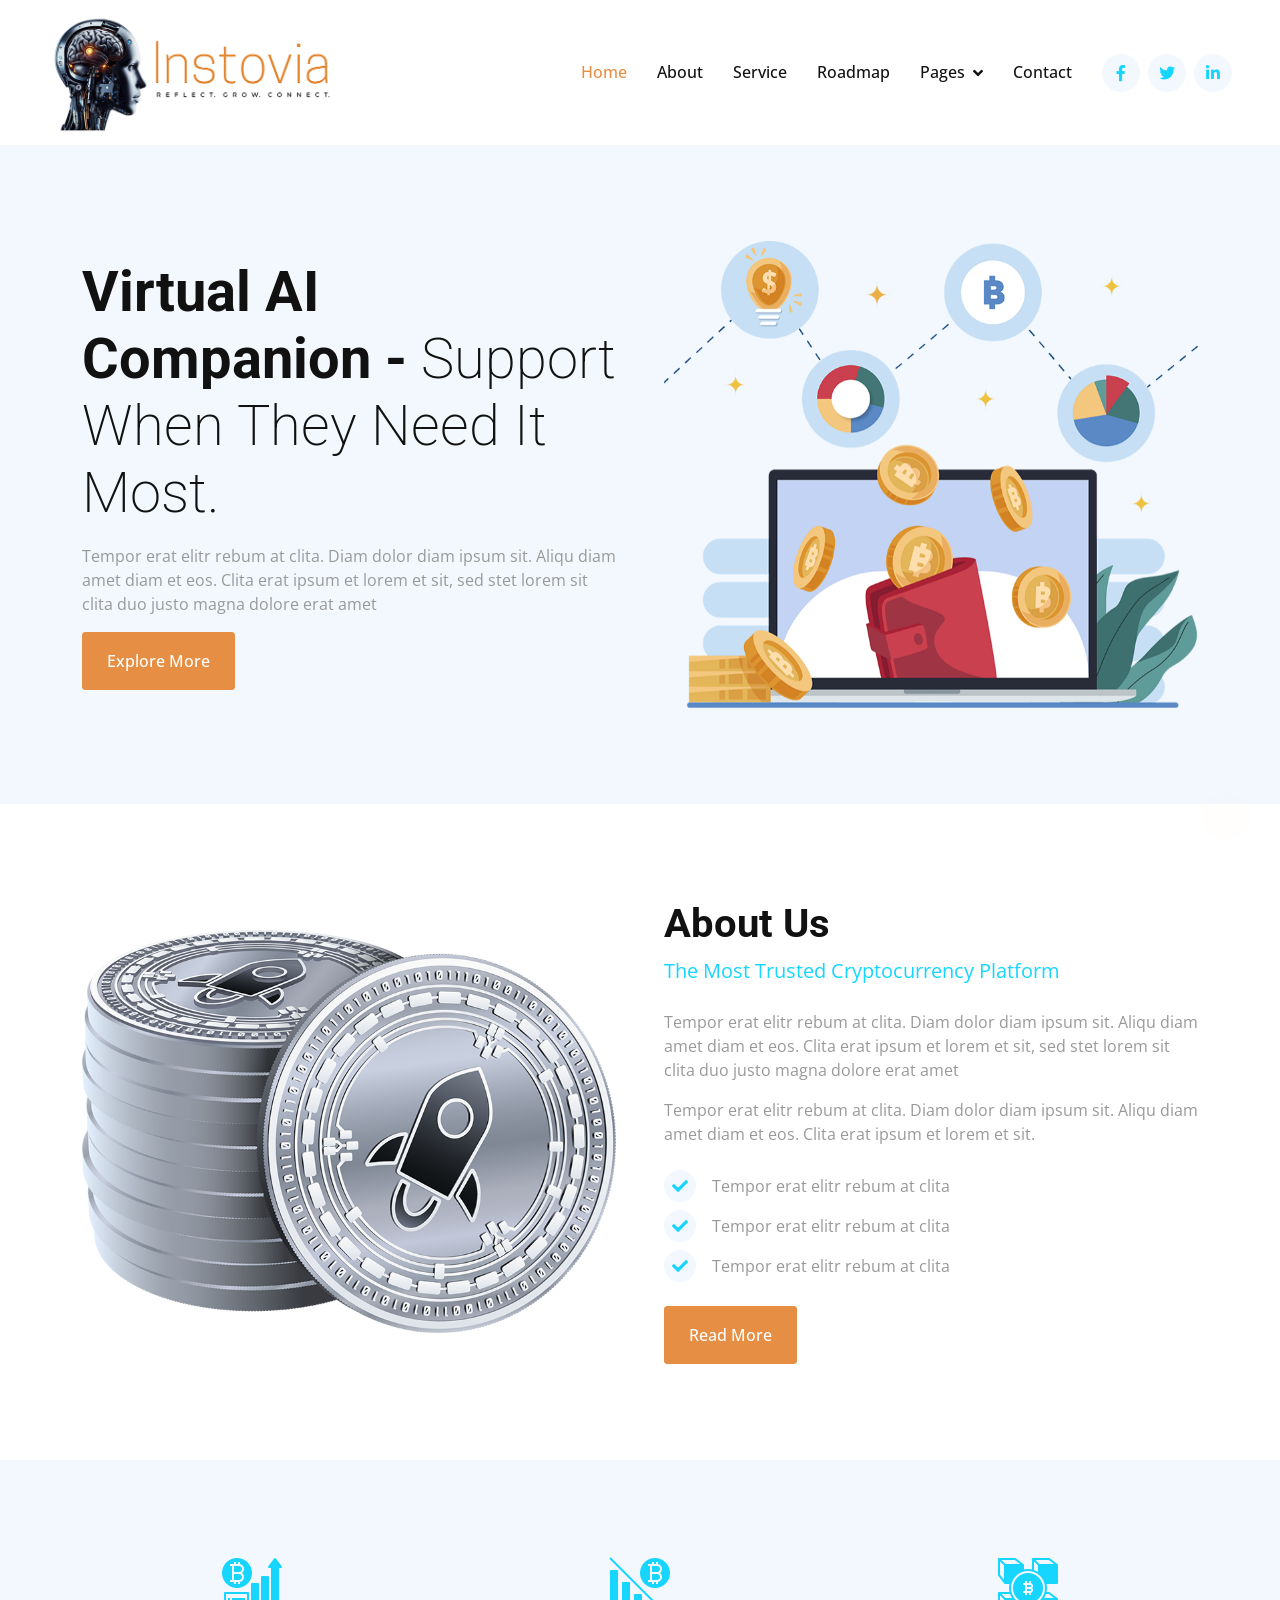
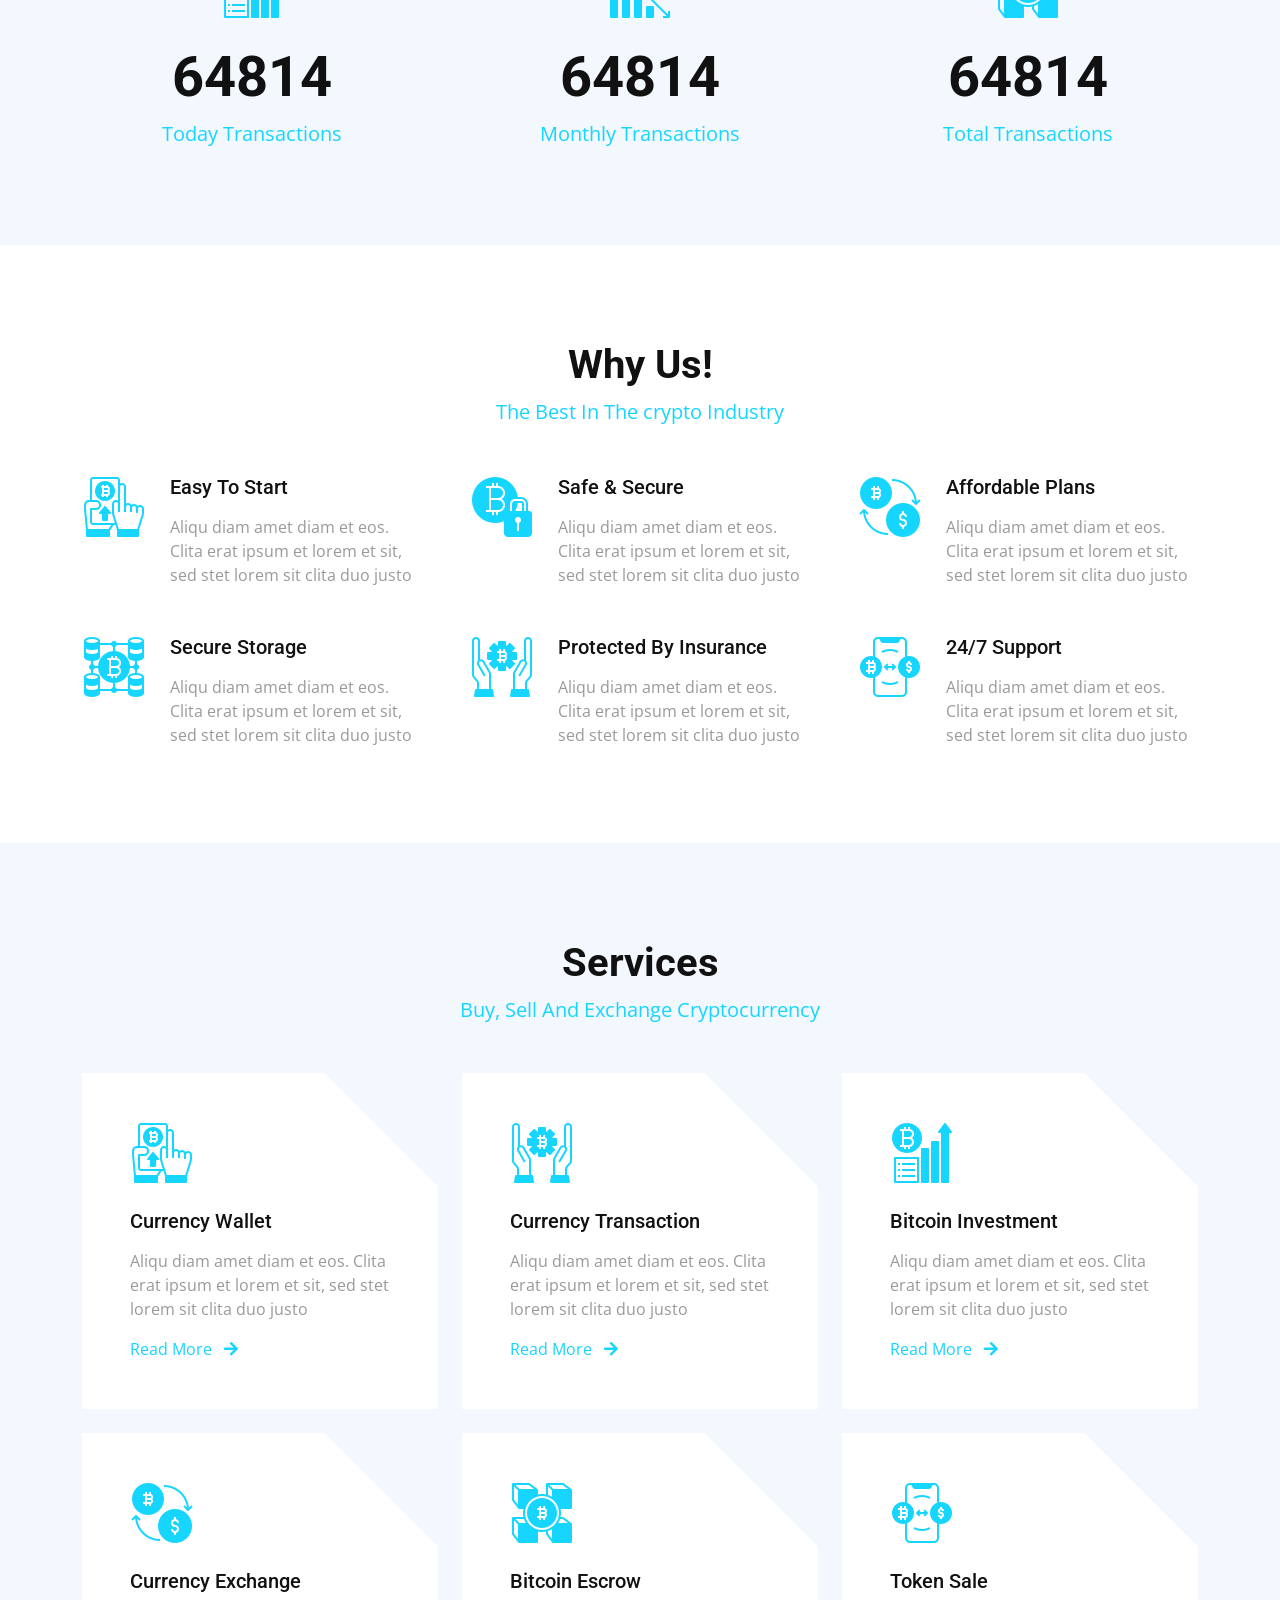
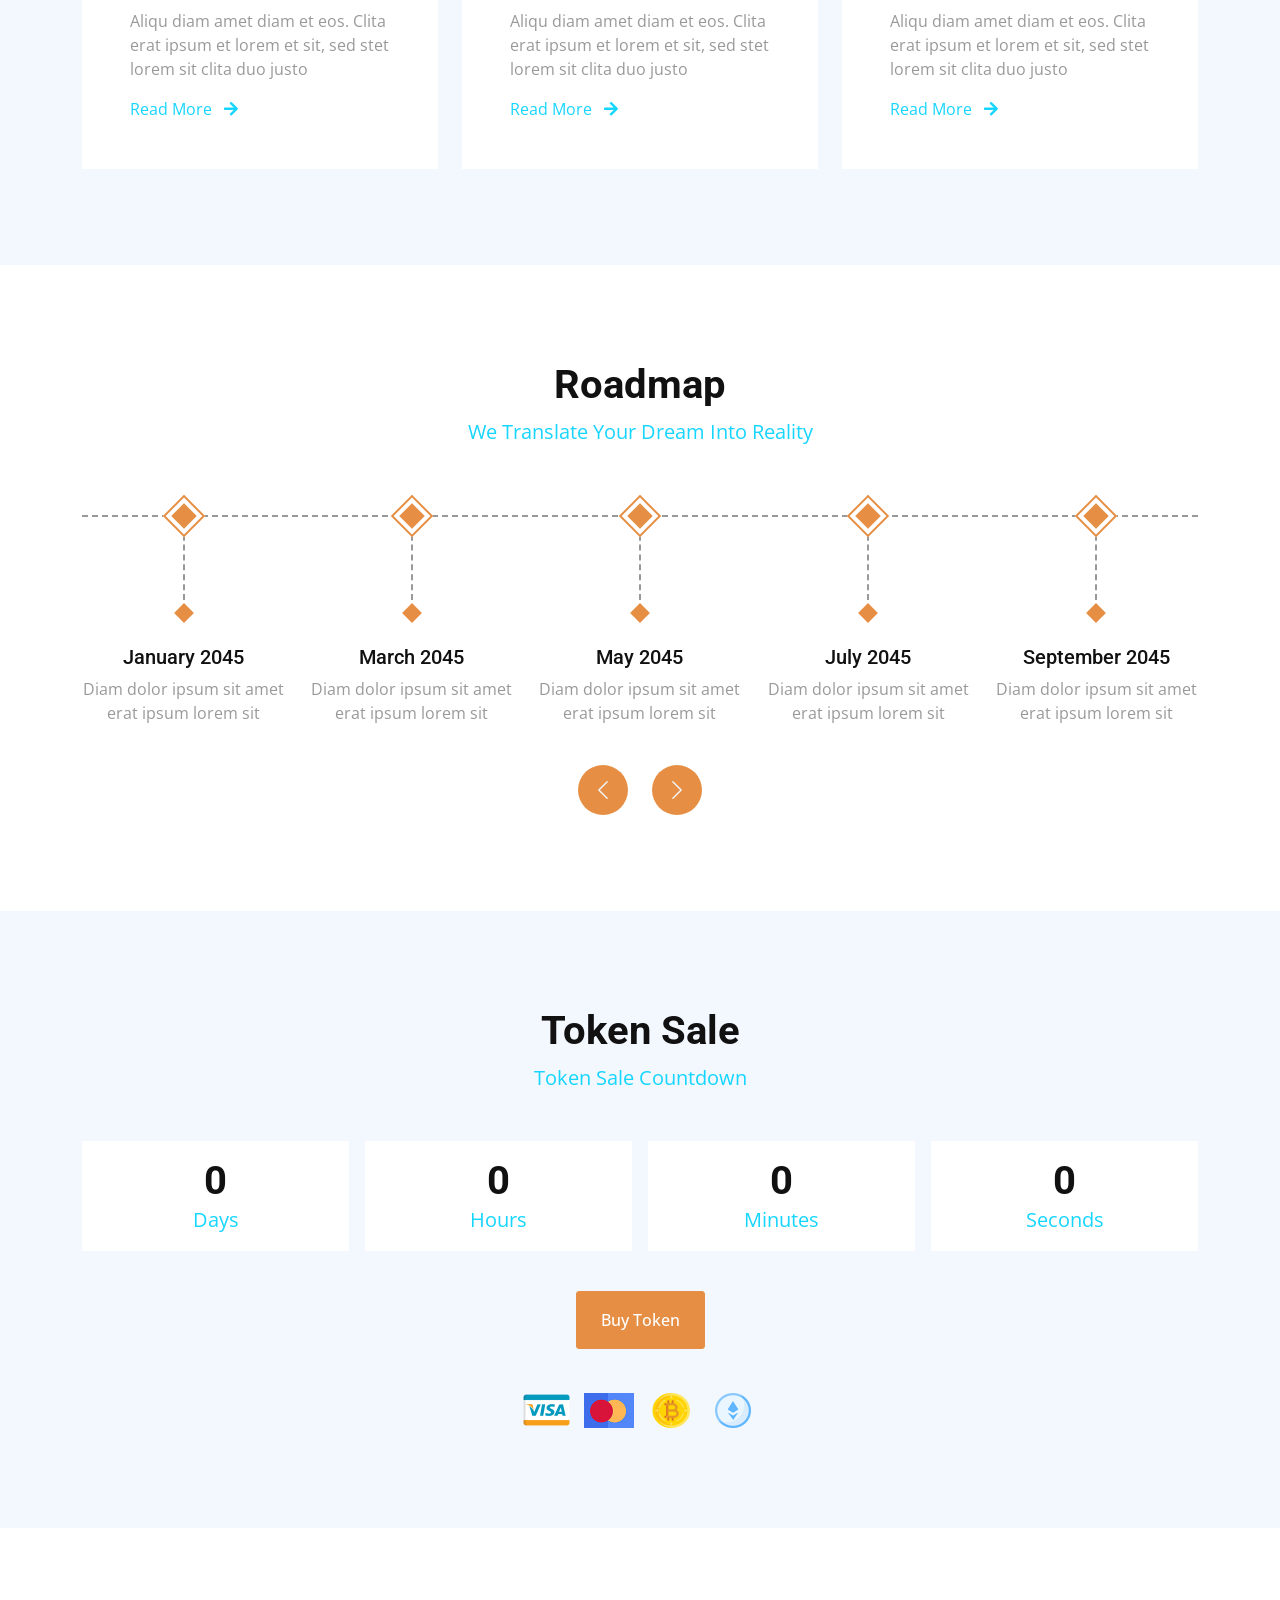
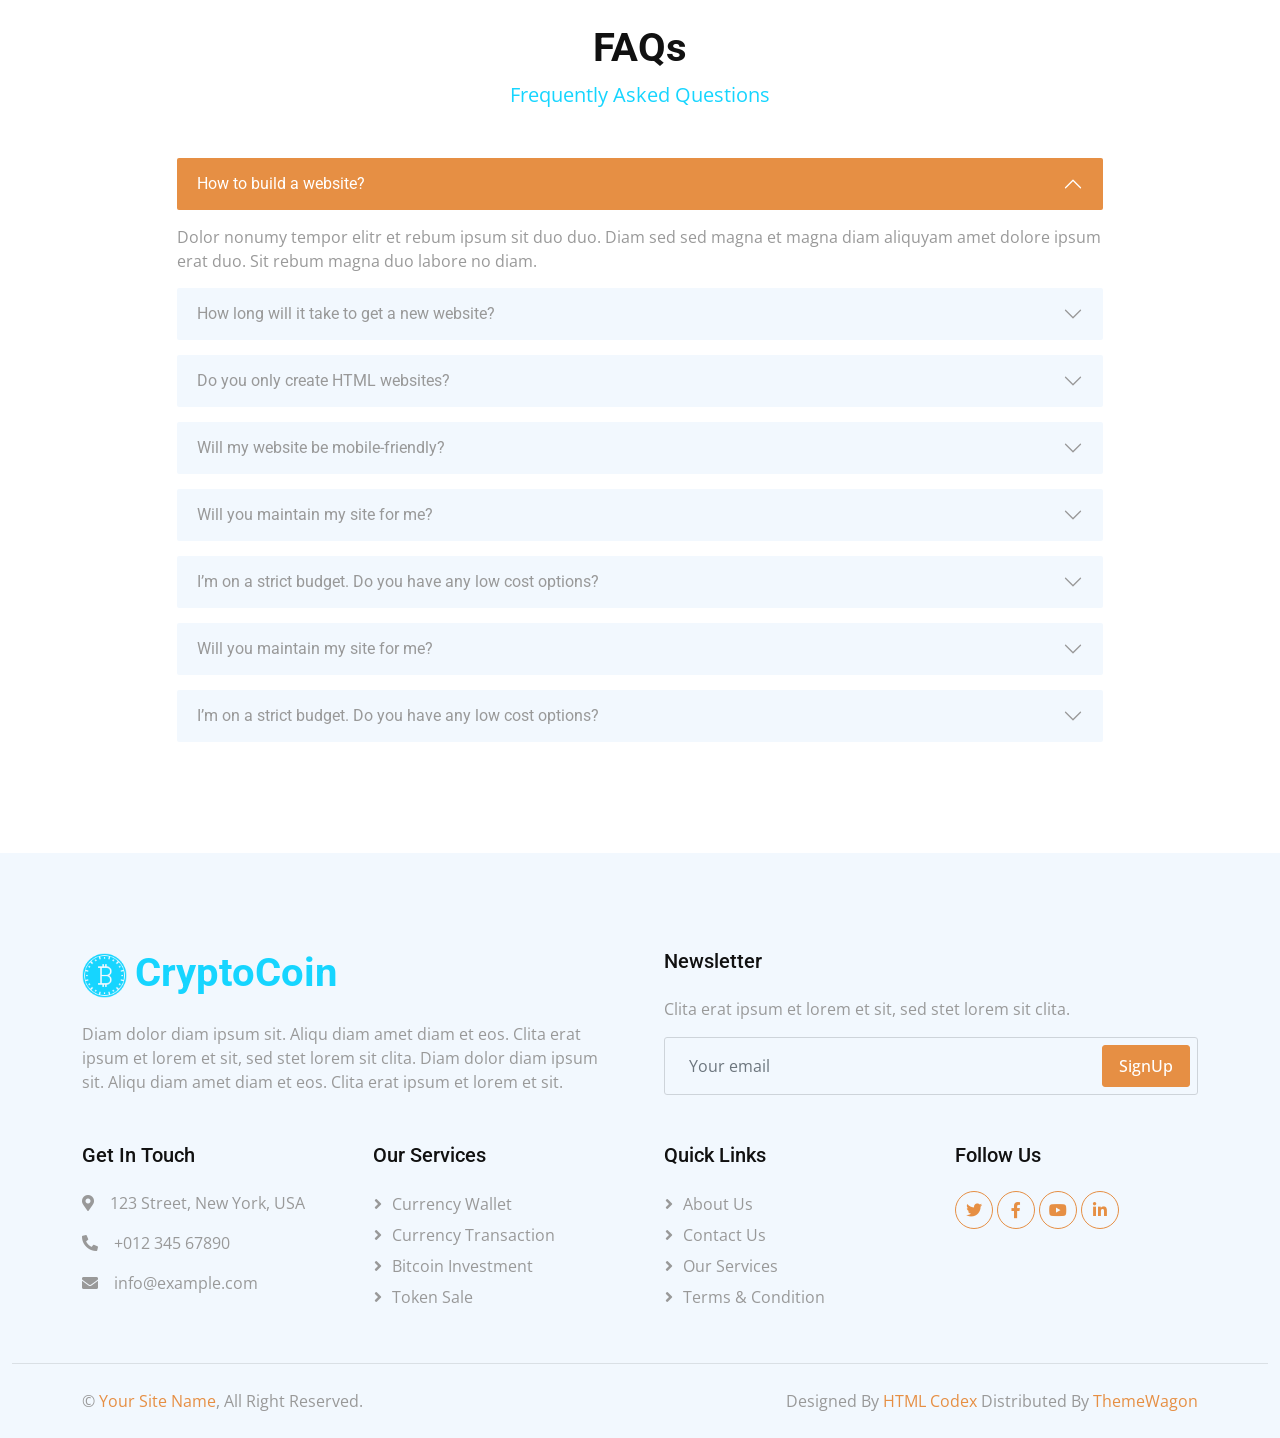
==== commit 312440e8: "Add files via upload" ====
--- a/index.html
+++ b/index.html
@@ -84,7 +84,7 @@
         <div class="container py-5">
             <div class="row g-5 align-items-center">
                 <div class="col-lg-6">
-                    <h1 class="display-4 mb-3 animated slideInDown">Make Better Life With Trusted CryptoCoin</h1>
+                    <h1 class="display-4 mb-3 animated slideInDown">Virtual AI Companion - <span style="font-weight: 200;">Support When They Need It Most.</span></h1>
                     <p class="animated slideInDown">Tempor erat elitr rebum at clita. Diam dolor diam ipsum sit. Aliqu
                         diam amet diam et eos. Clita erat ipsum et lorem et sit, sed stet lorem sit clita duo justo
                         magna dolore erat amet</p>
--- a/css/style.css
+++ b/css/style.css
@@ -1,6 +1,6 @@
 /********** Template CSS **********/
 :root {
-    --primary: #16D5FF;
+    --primary: #e68f44;
     --secondary: #999999;
     --light: #F2F8FE;
     --dark: #111111;
@@ -23,6 +23,11 @@
     font-weight: 500 !important;
 }
 
+.btn-primary {
+    color: #000;
+    background-color: #e68f44;
+    border-color: #e68f44;
+}
 
 /*** Spinner ***/
 #spinner {
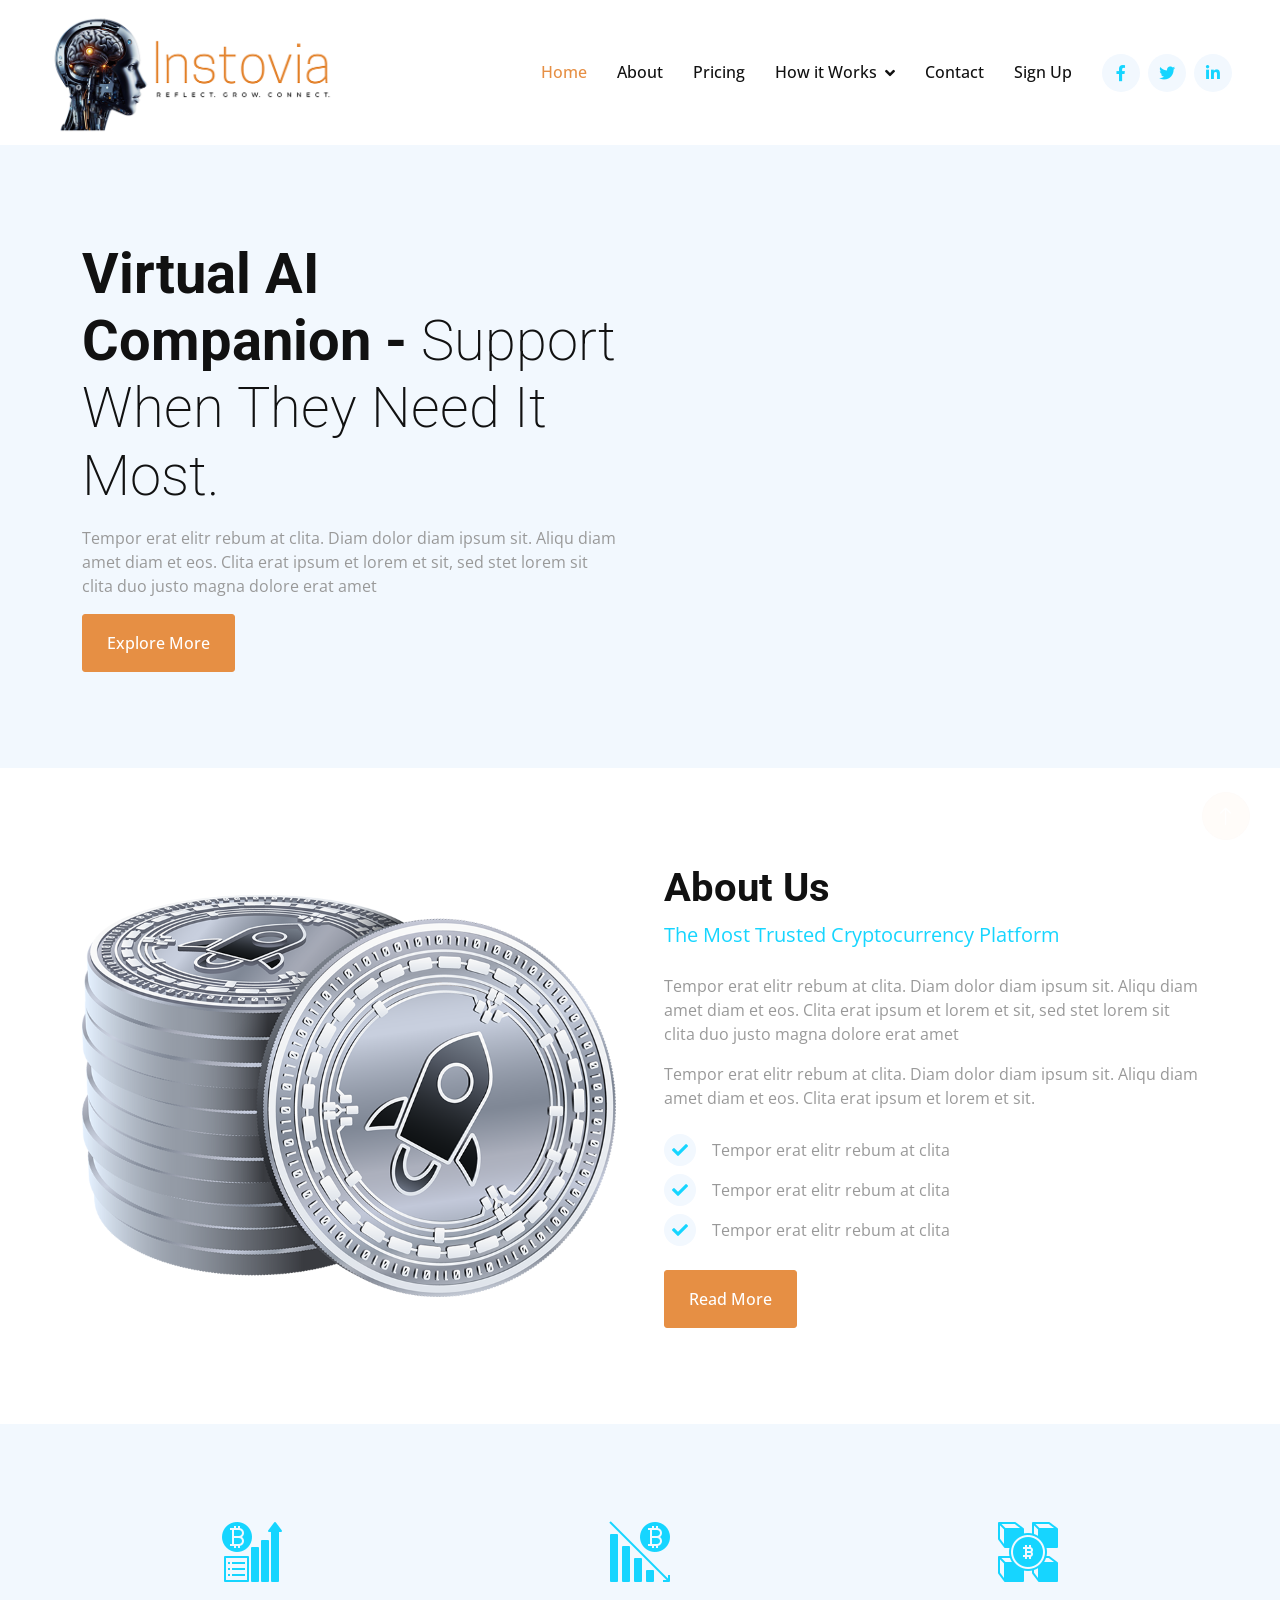
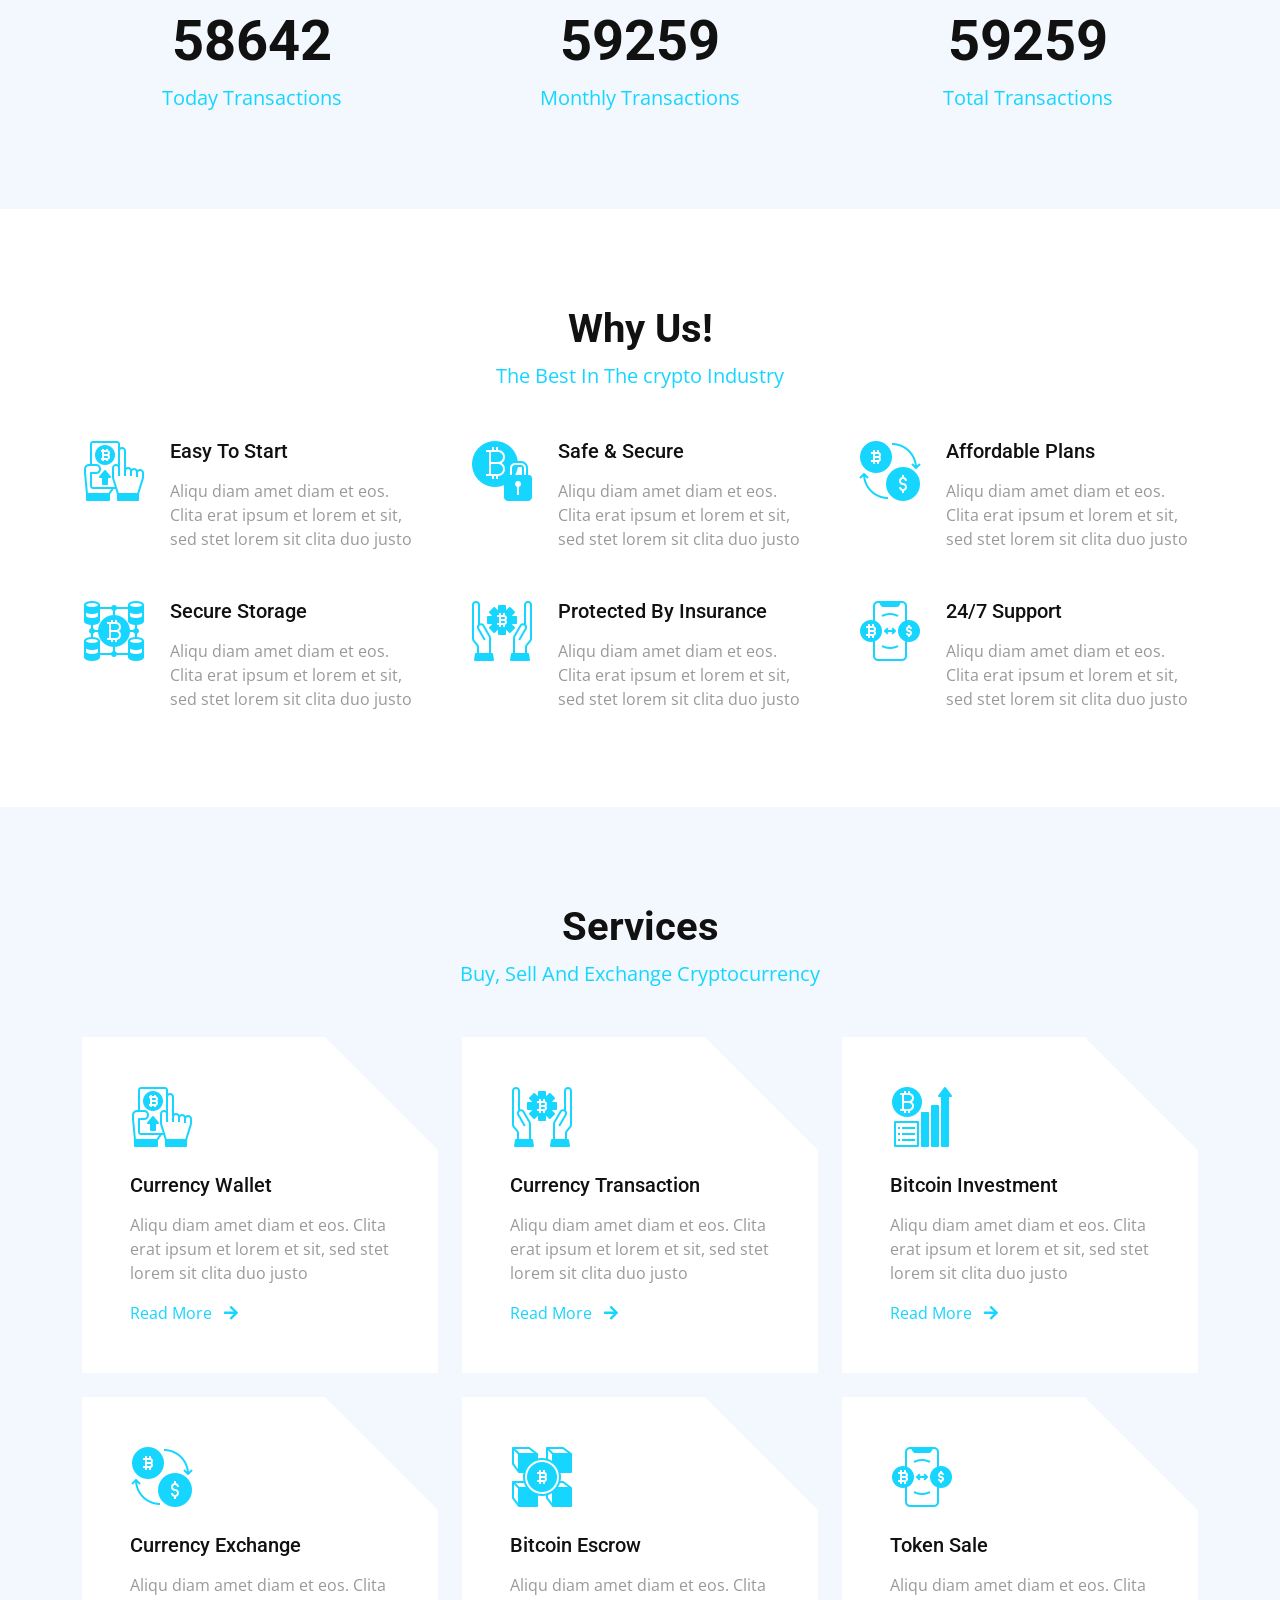
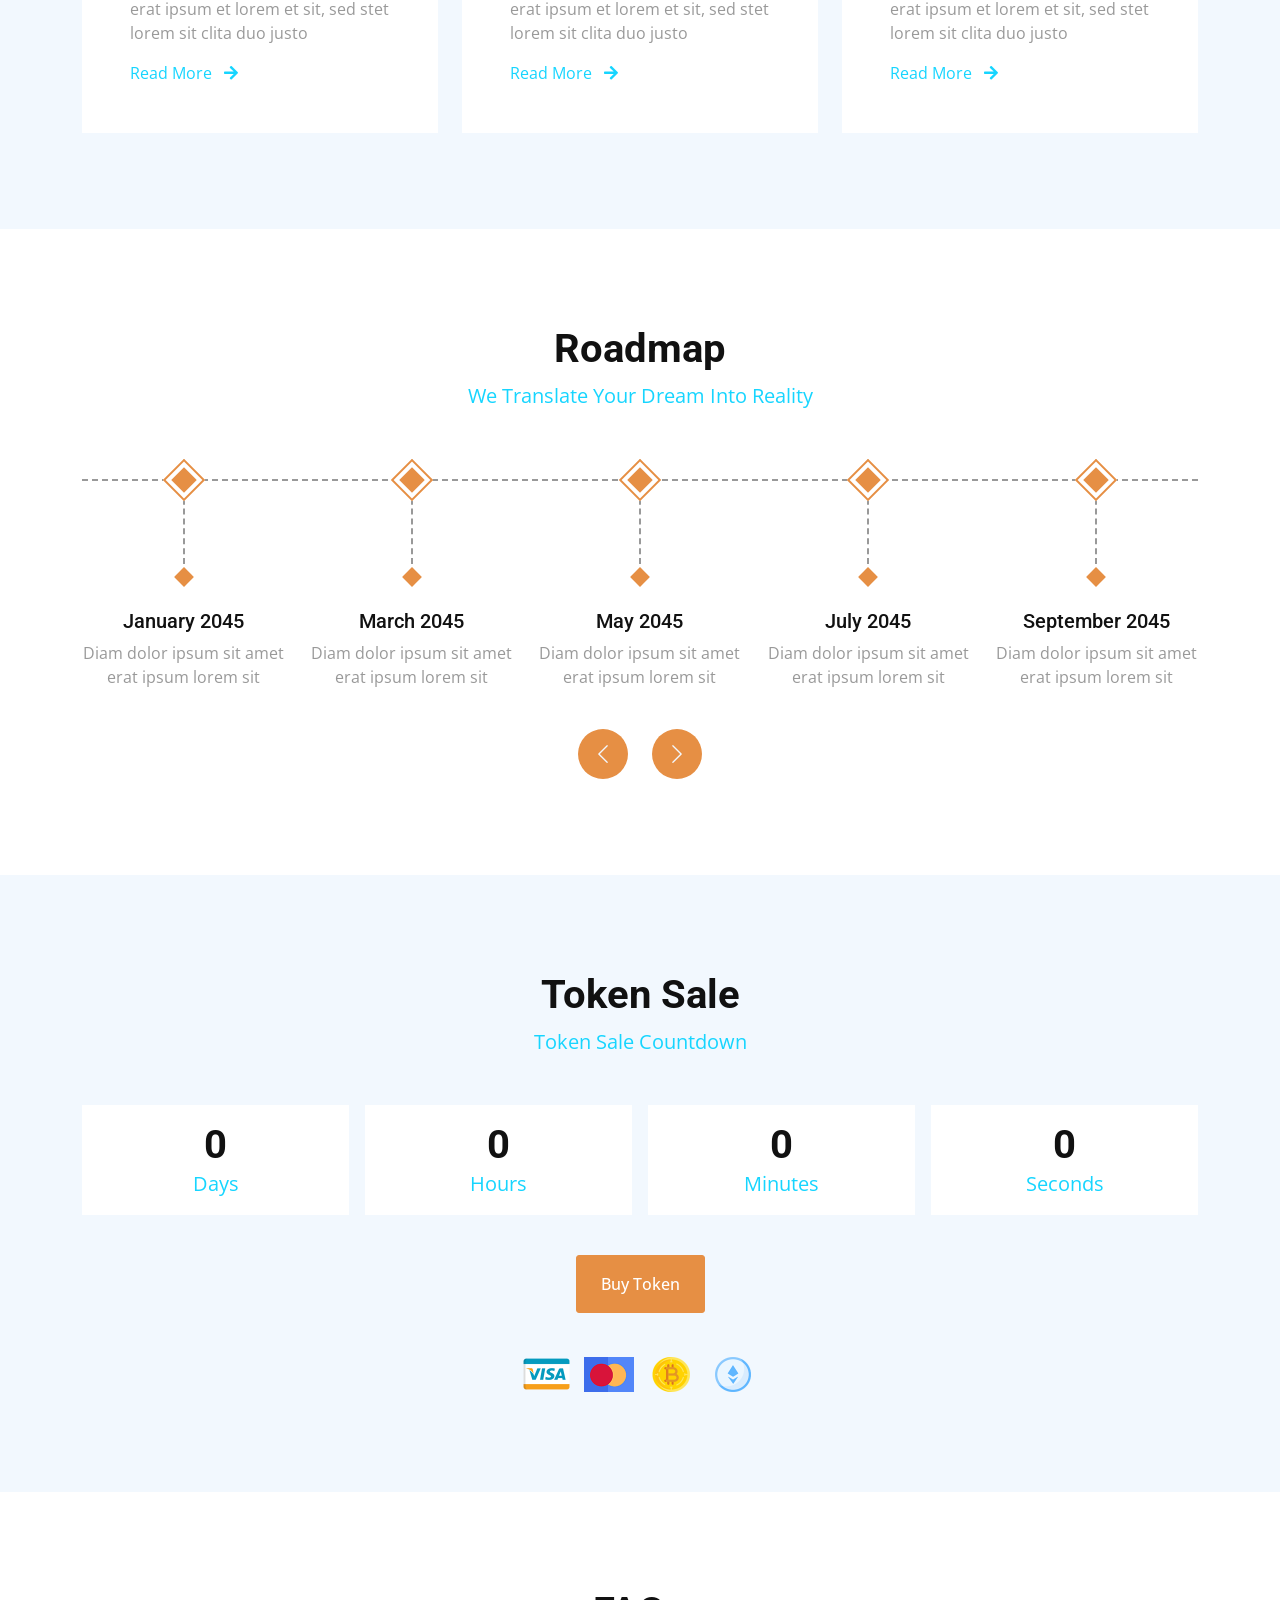
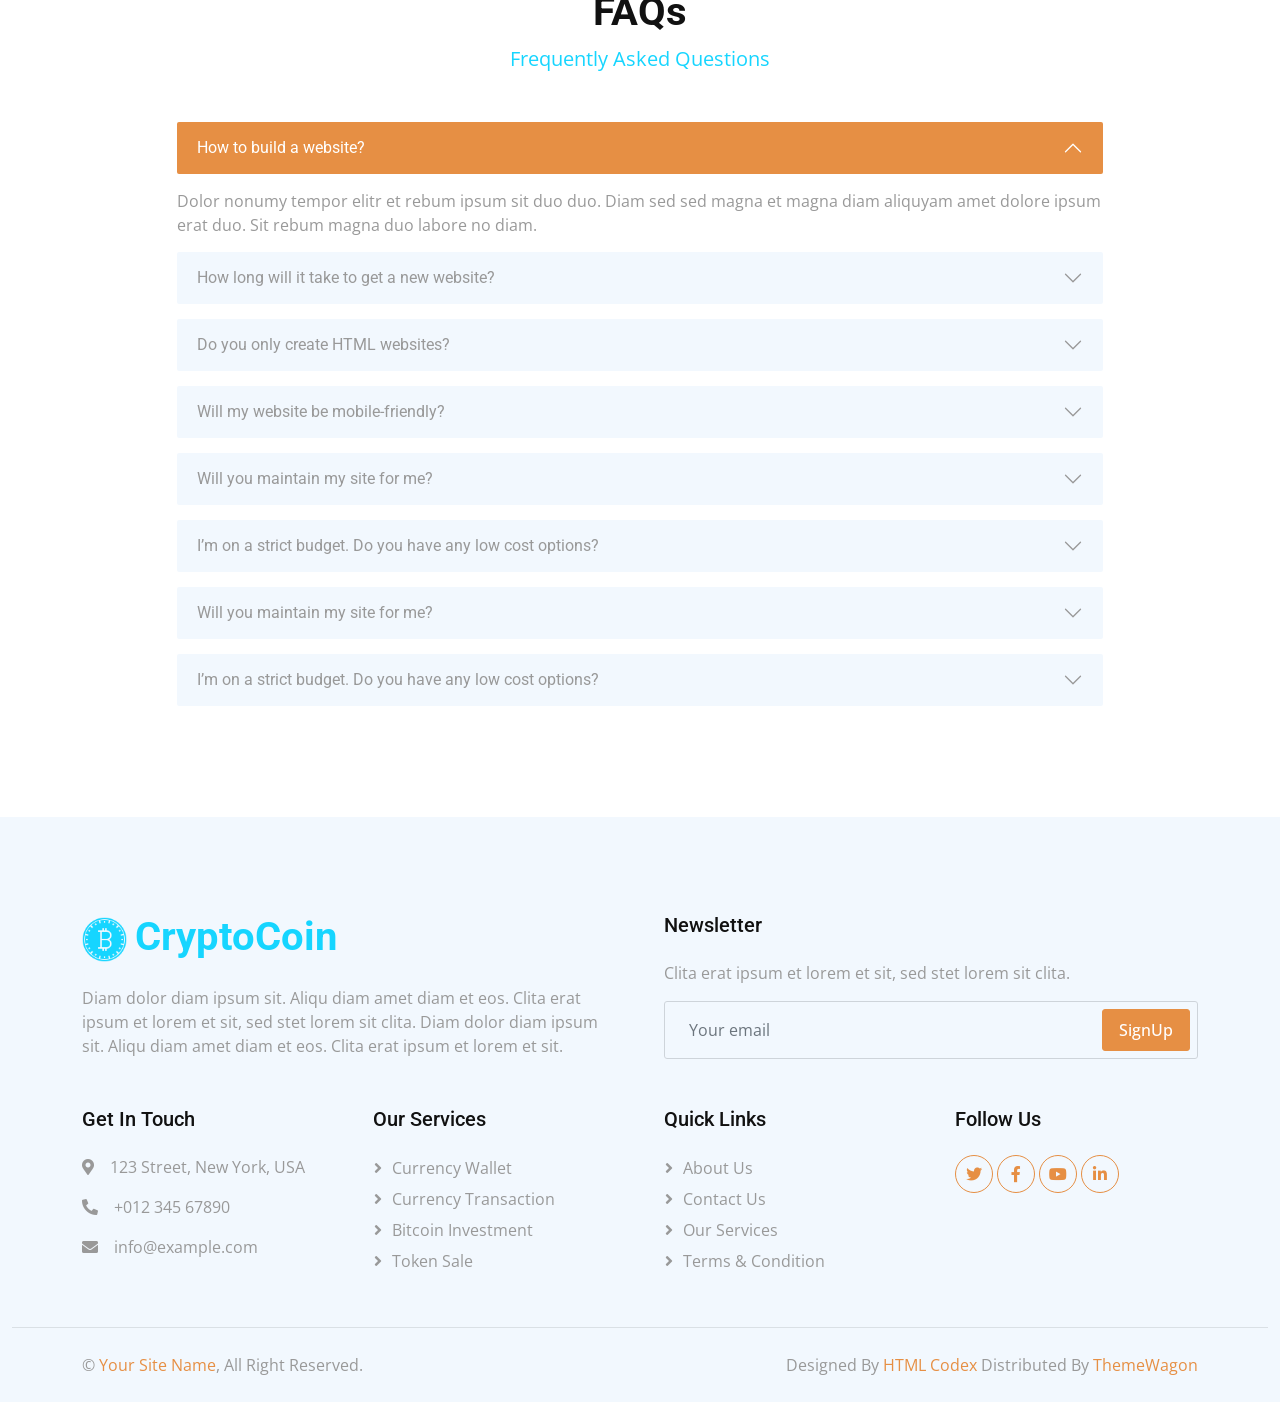
==== commit 24b8f215: "Add files via upload" ====
--- a/index.html
+++ b/index.html
@@ -53,18 +53,17 @@
             <div class="navbar-nav ms-auto py-4 py-lg-0">
                 <a href="index.html" class="nav-item nav-link active">Home</a>
                 <a href="about.html" class="nav-item nav-link">About</a>
-                <a href="service.html" class="nav-item nav-link">Service</a>
-                <a href="roadmap.html" class="nav-item nav-link">Roadmap</a>
+                <a href="roadmap.html" class="nav-item nav-link">Pricing</a>
                 <div class="nav-item dropdown">
-                    <a href="#" class="nav-link dropdown-toggle" data-bs-toggle="dropdown">Pages</a>
+                    <a href="#" class="nav-link dropdown-toggle" data-bs-toggle="dropdown">How it Works</a>
                     <div class="dropdown-menu shadow-sm m-0">
-                        <a href="feature.html" class="dropdown-item">Feature</a>
-                        <a href="token.html" class="dropdown-item">Token Sale</a>
+                        <a href="feature.html" class="dropdown-item">For Families</a>
+                        <a href="token.html" class="dropdown-item">Testimonials</a>
                         <a href="faq.html" class="dropdown-item">FAQs</a>
-                        <a href="404.html" class="dropdown-item">404 Page</a>
                     </div>
                 </div>
                 <a href="contact.html" class="nav-item nav-link">Contact</a>
+                <a href="contact.html" class="nav-item nav-link">Sign Up</a>
             </div>
             <div class="h-100 d-lg-inline-flex align-items-center d-none">
                 <a class="btn btn-square rounded-circle bg-light text-primary me-2" href=""><i
@@ -91,7 +90,7 @@
                     <a href="" class="btn btn-primary py-3 px-4 animated slideInDown">Explore More</a>
                 </div>
                 <div class="col-lg-6 animated fadeIn">
-                    <img class="img-fluid animated pulse infinite" style="animation-duration: 3s;" src="img/hero-1.png"
+                    <img class="img-fluid animated pulse infinite" style="animation-duration: 3s;" src="img/hero-10.png"
                         alt="">
                 </div>
             </div>
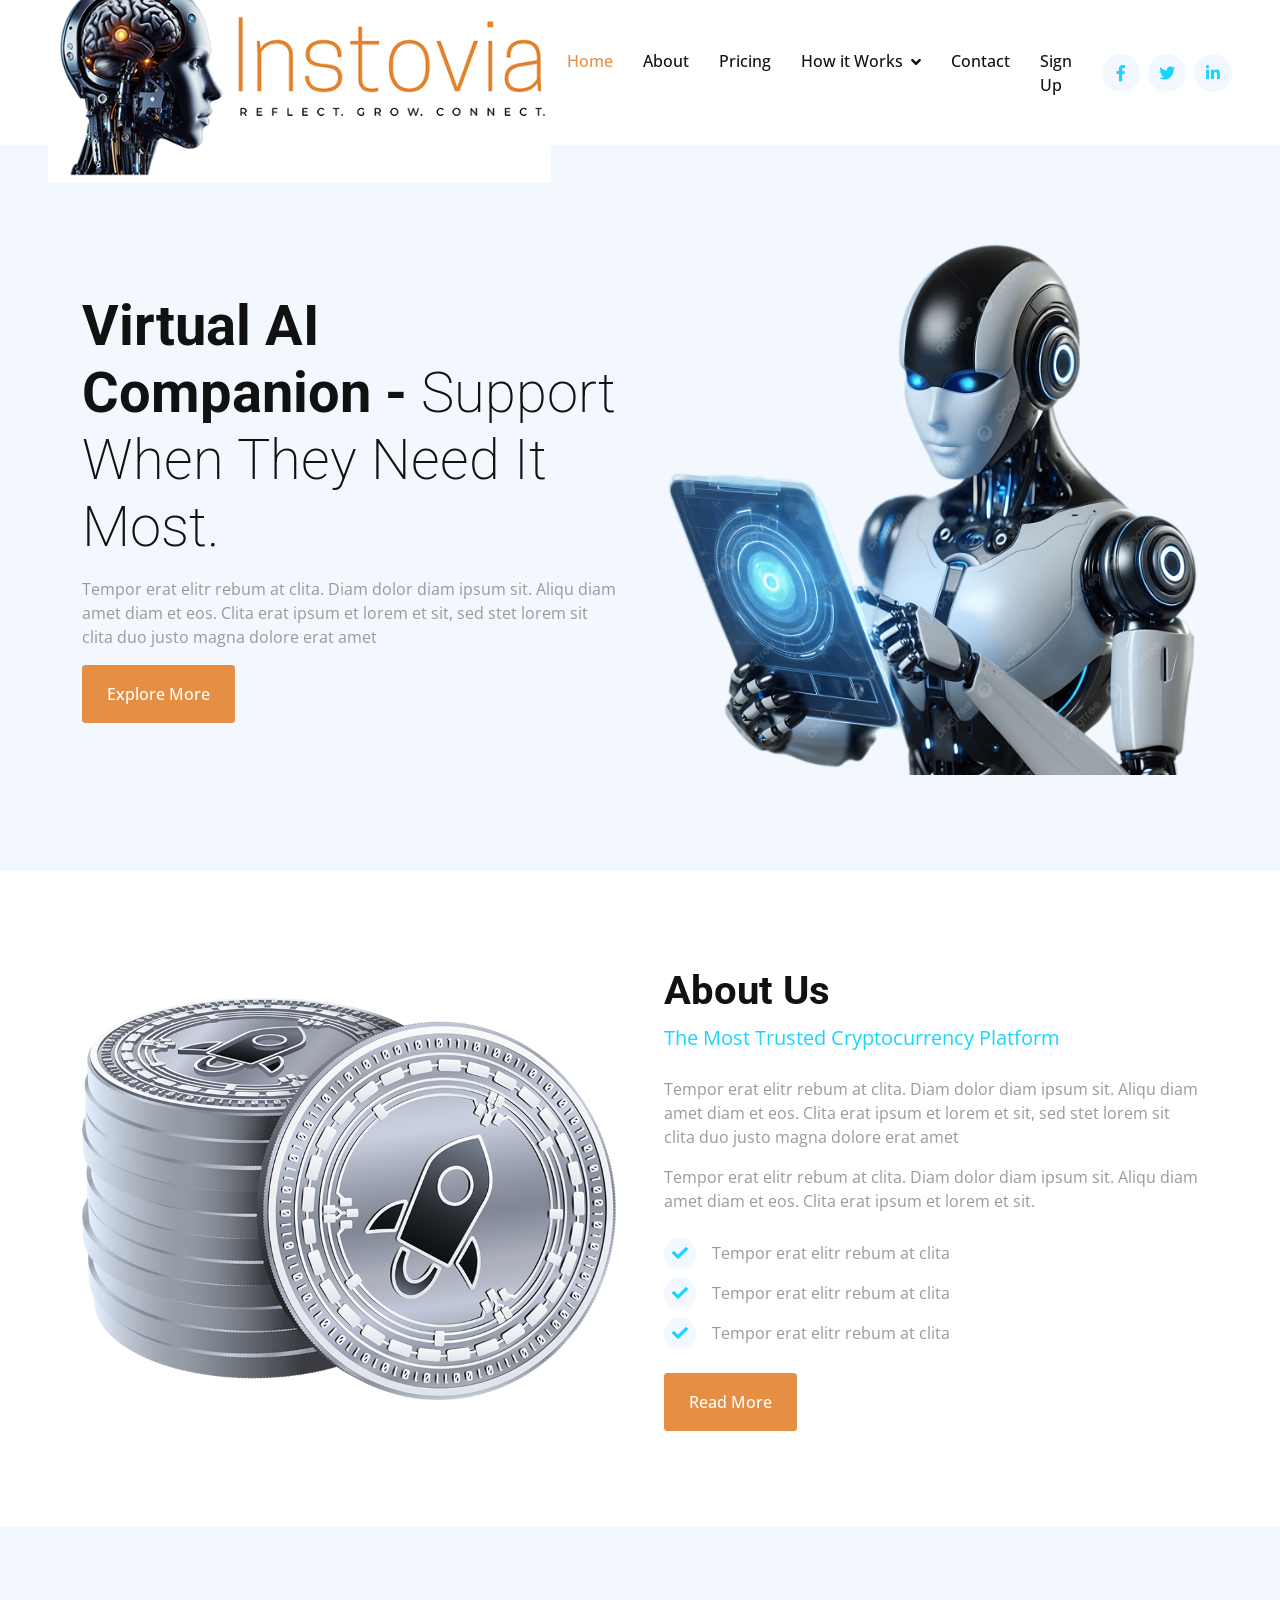
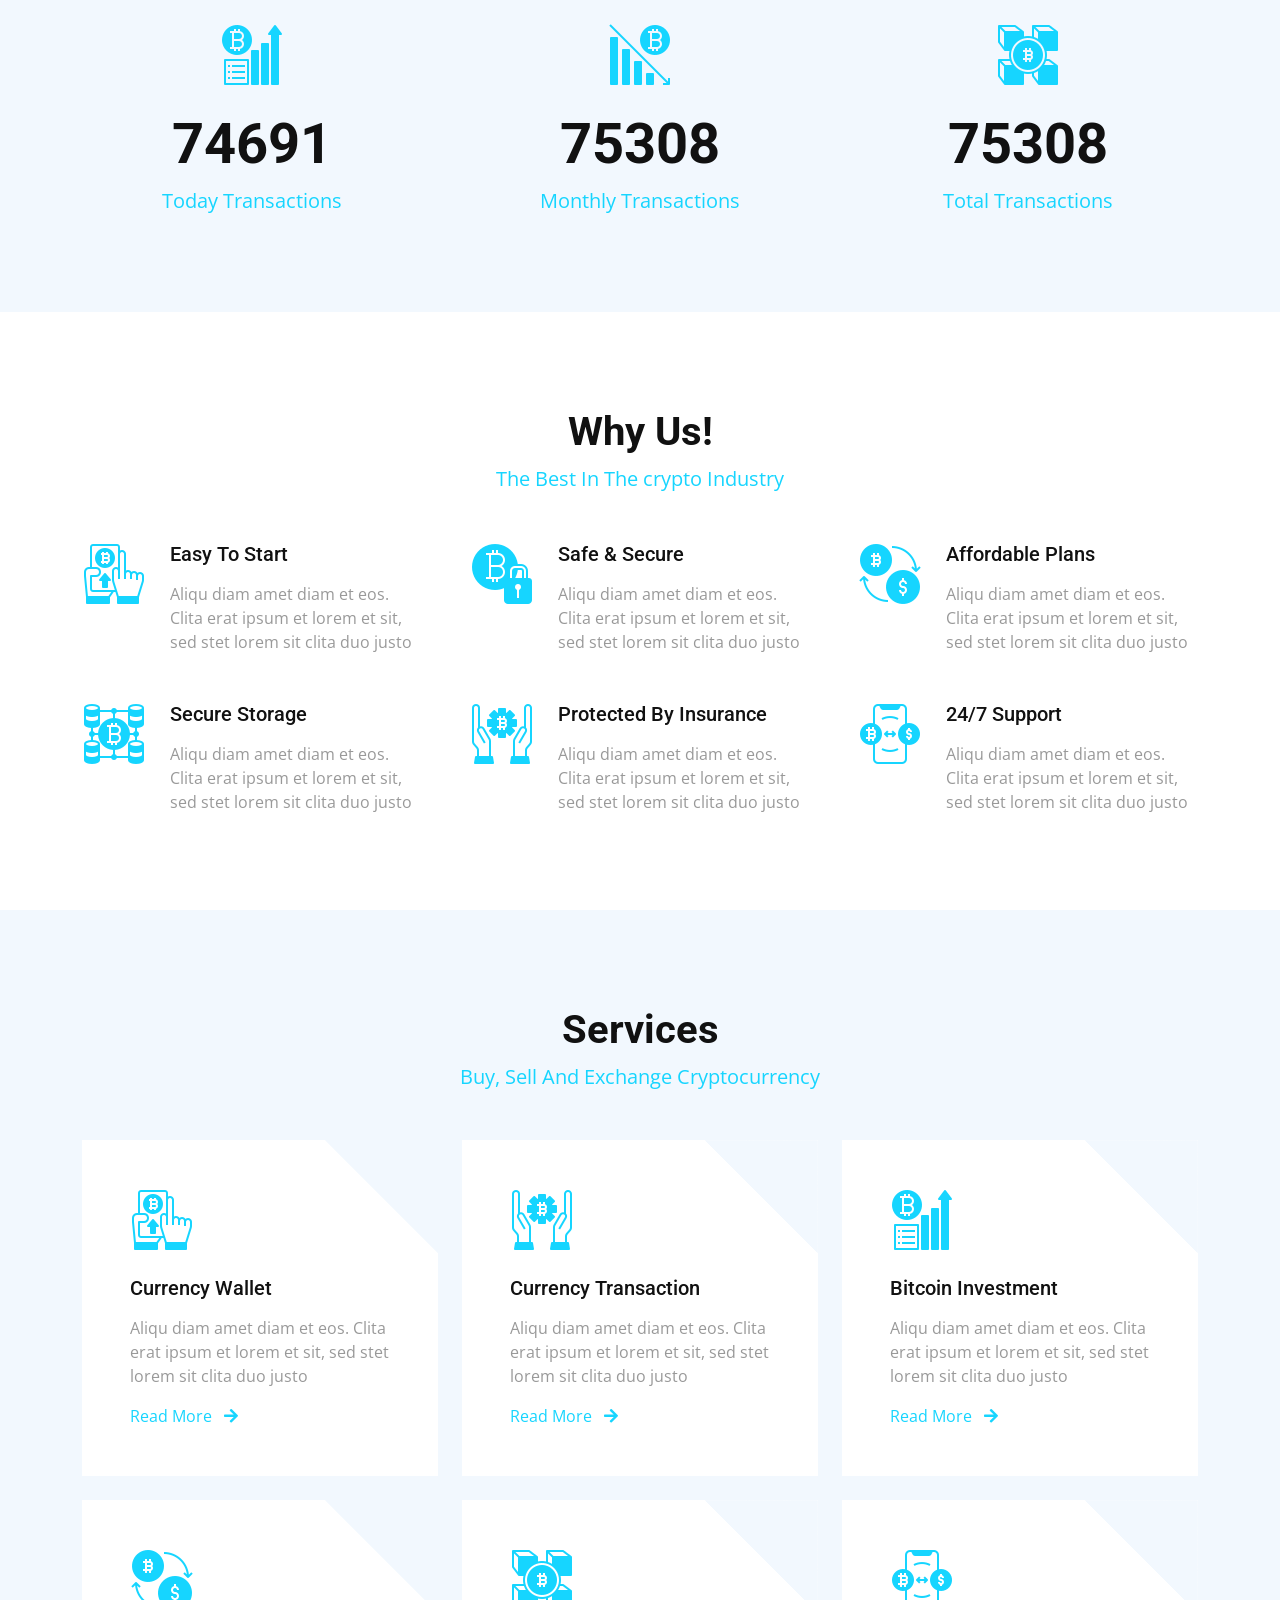
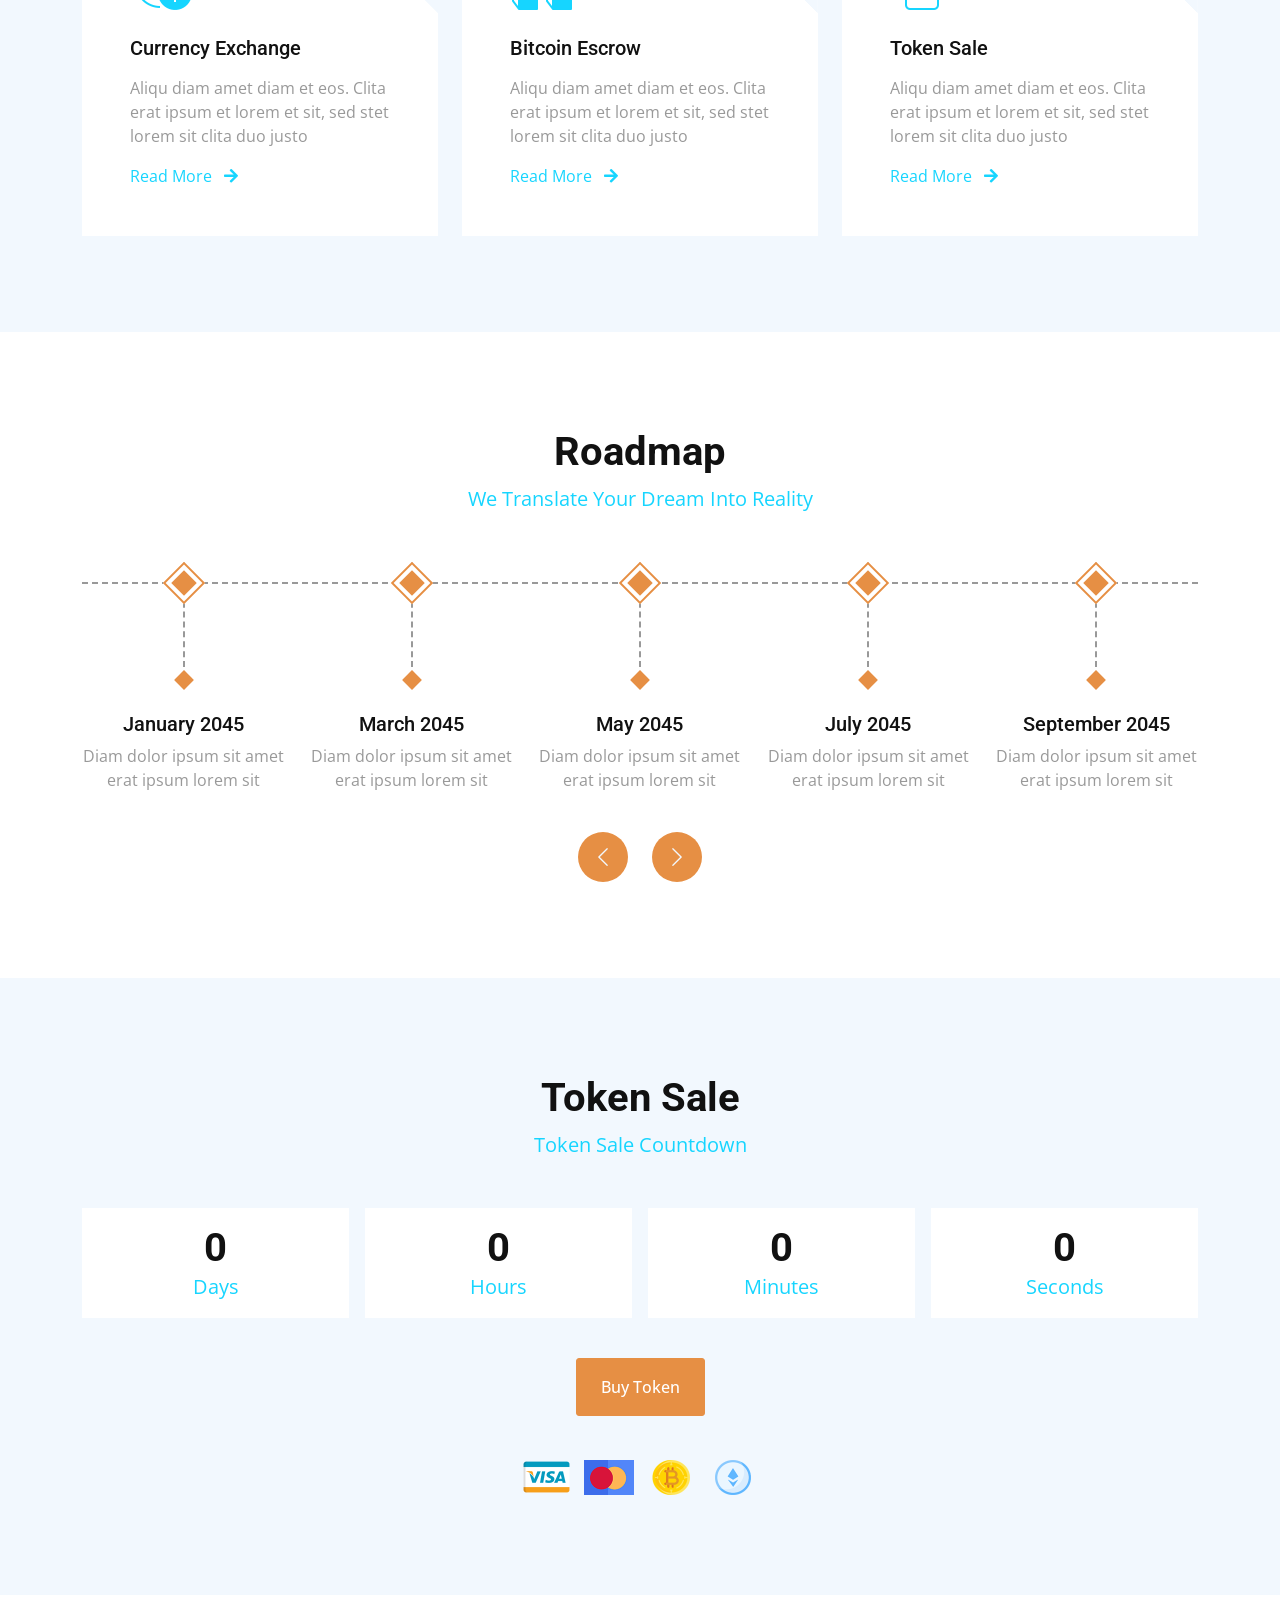
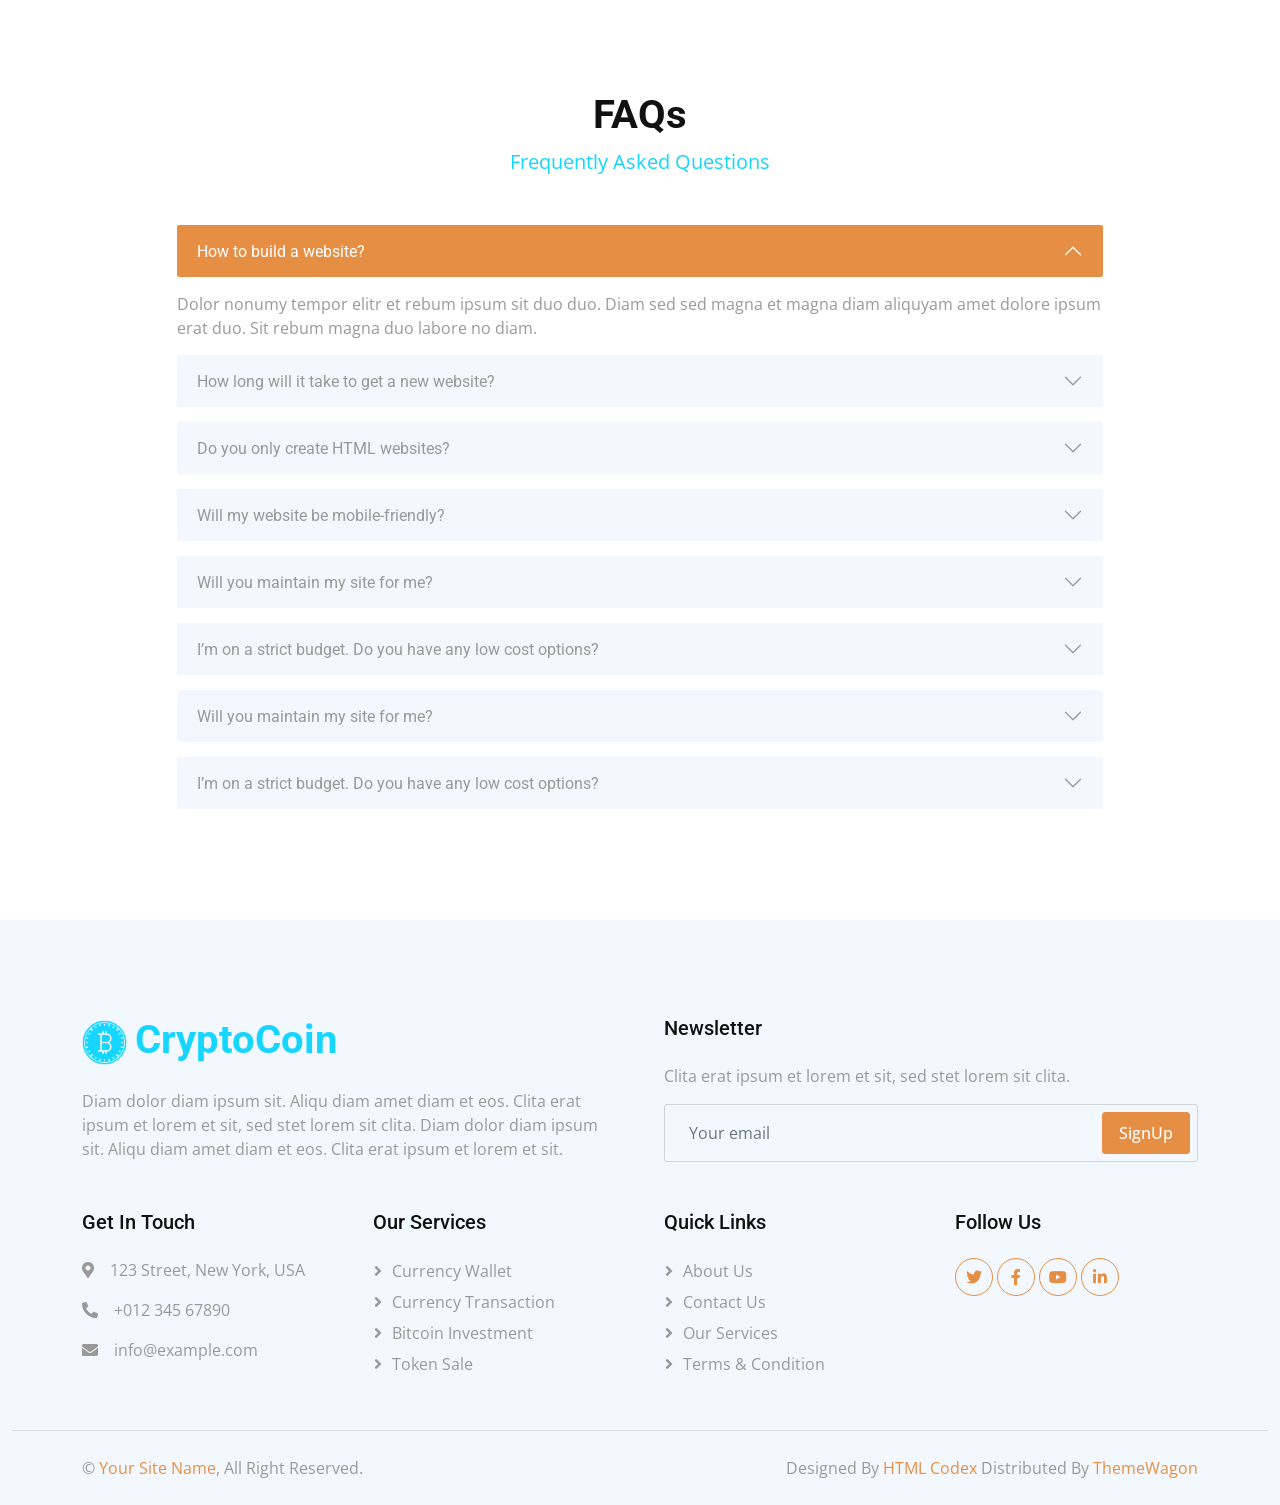
==== commit 67d565af: "logo update" ====
--- a/index.html
+++ b/index.html
@@ -44,7 +44,7 @@
     <!-- Navbar Start -->
     <nav class="navbar navbar-expand-lg bg-white navbar-light sticky-top p-0 px-4 px-lg-5">
         <a href="index.html" class="navbar-brand d-flex align-items-center">
-            <h2 class="m-0 text-primary"><img class="img-fluid me-2" src="img/logo.png" alt="" style="height: 125px;"></h2>
+            <h2 class="m-0 text-primary"><img class="img-fluid me-2" src="img/logo.png" alt=""></h2>
         </a>
         <button type="button" class="navbar-toggler" data-bs-toggle="collapse" data-bs-target="#navbarCollapse">
             <span class="navbar-toggler-icon"></span>
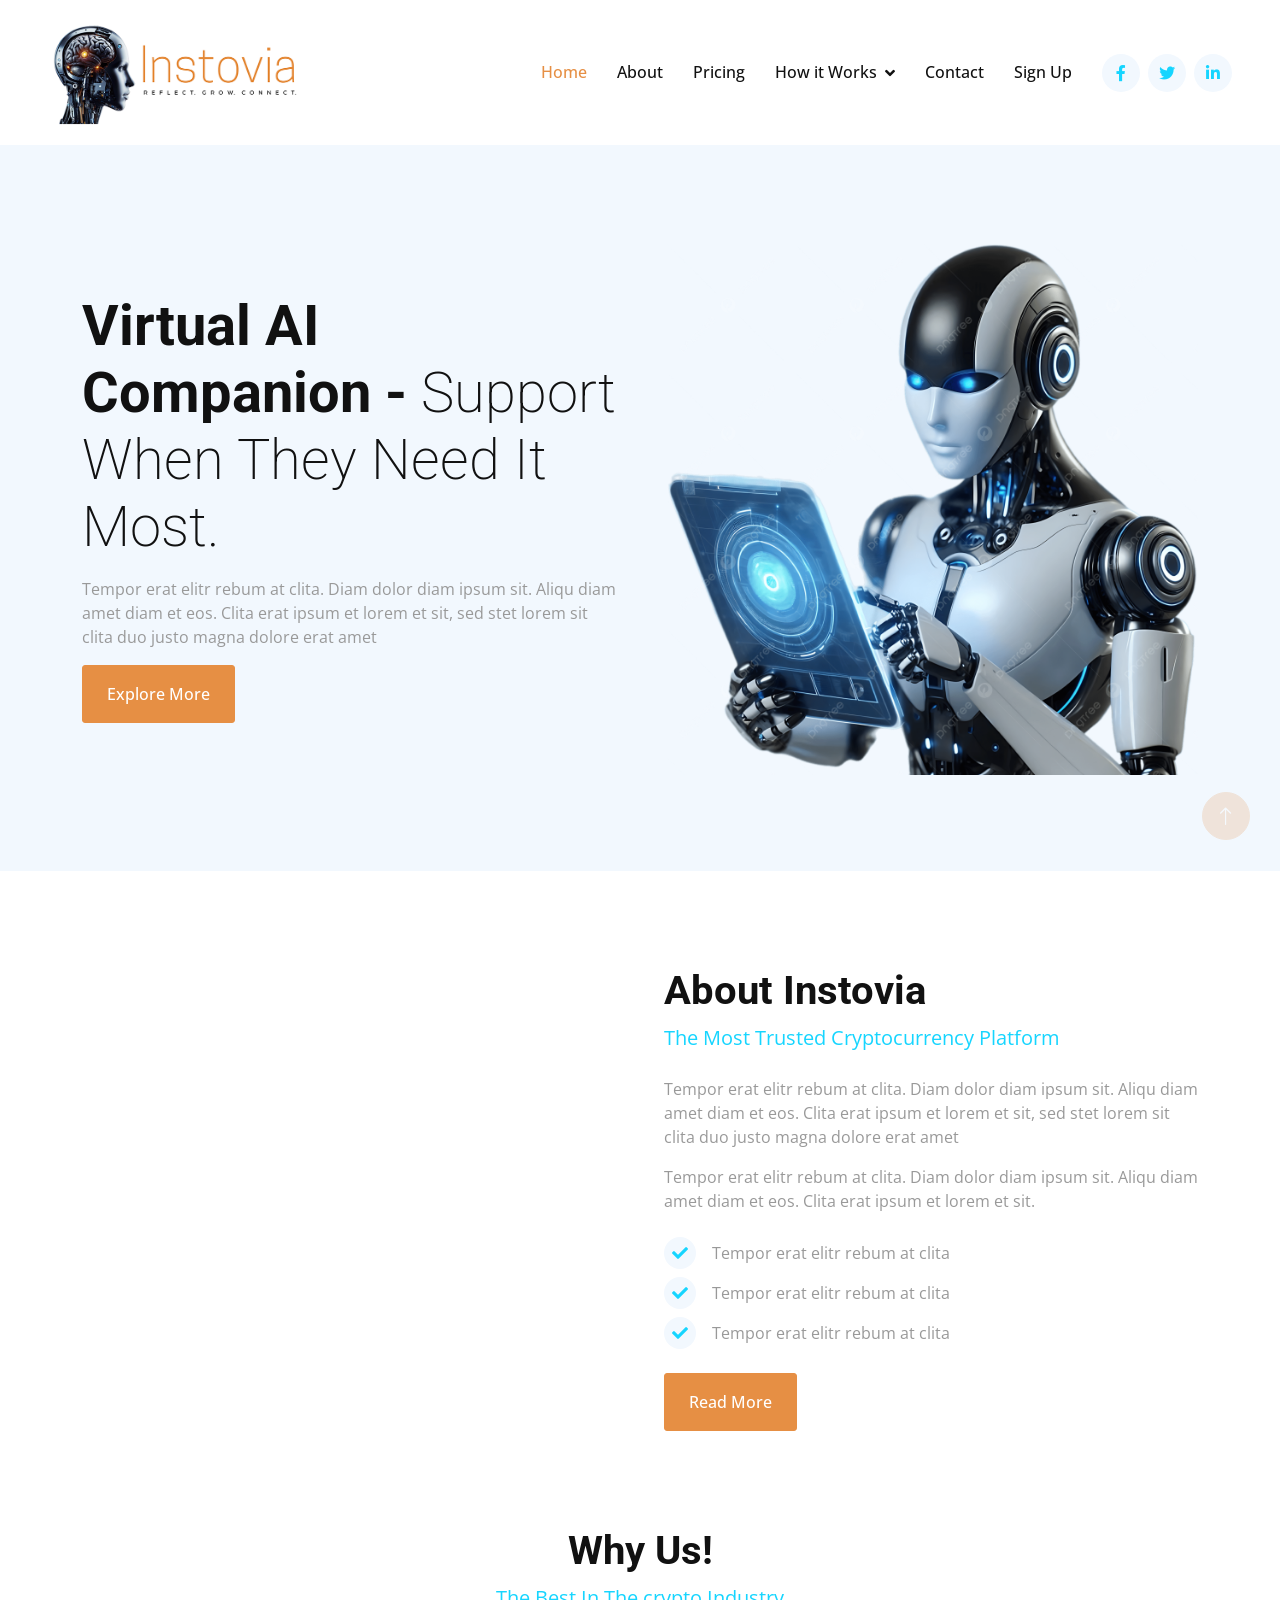
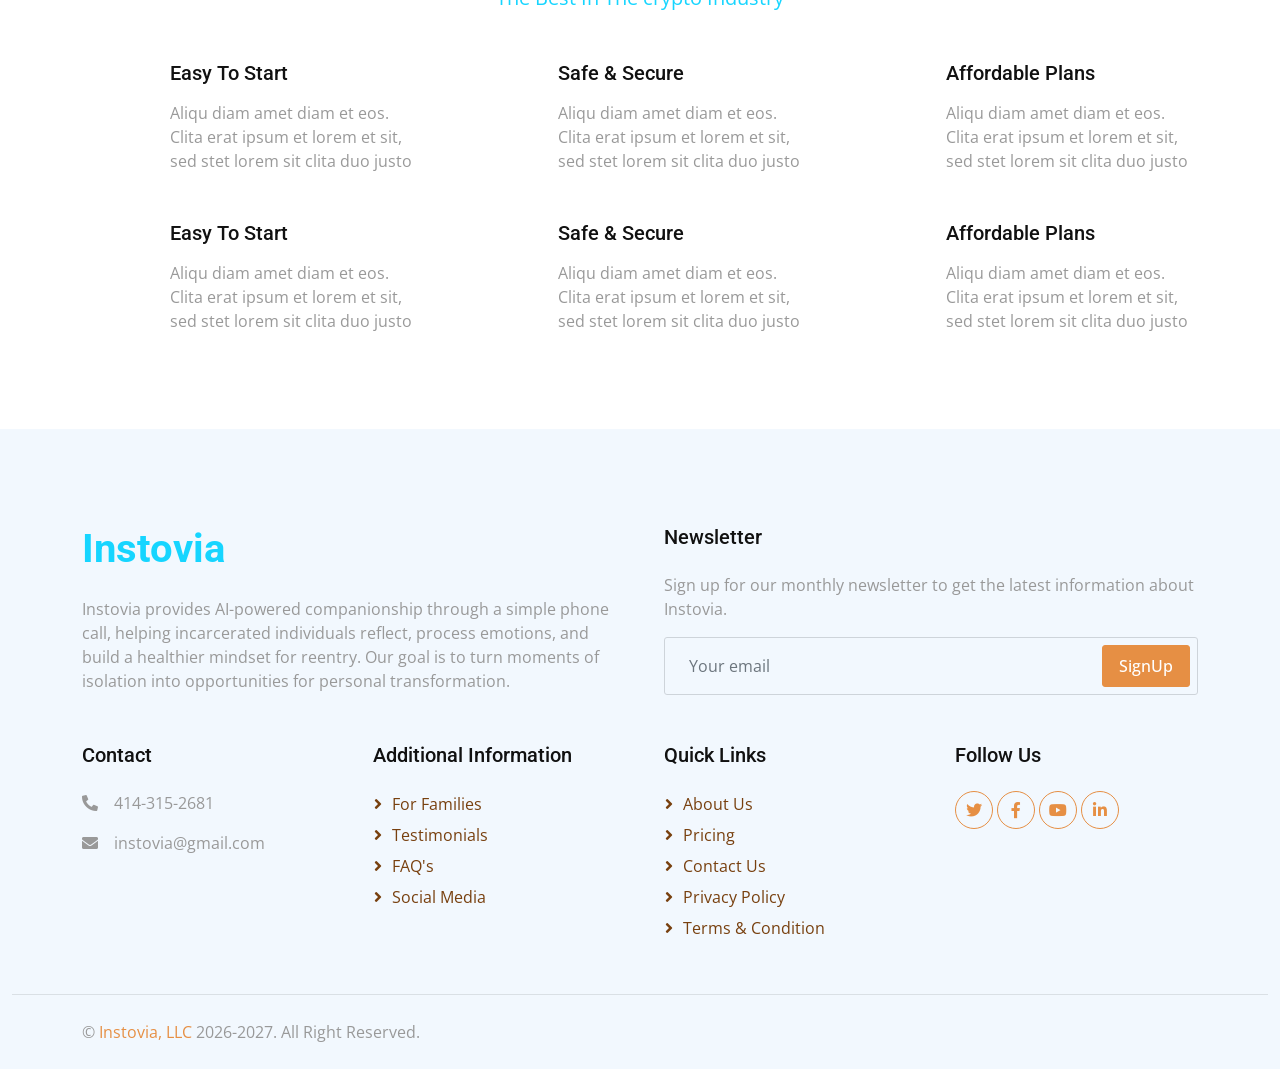
==== commit b713a00f: "added additonal page content/updates" ====
--- a/index.html
+++ b/index.html
@@ -87,7 +87,7 @@
                     <p class="animated slideInDown">Tempor erat elitr rebum at clita. Diam dolor diam ipsum sit. Aliqu
                         diam amet diam et eos. Clita erat ipsum et lorem et sit, sed stet lorem sit clita duo justo
                         magna dolore erat amet</p>
-                    <a href="" class="btn btn-primary py-3 px-4 animated slideInDown">Explore More</a>
+                    <a href="/how-it-works.html" class="btn btn-primary py-3 px-4 animated slideInDown">Explore More</a>
                 </div>
                 <div class="col-lg-6 animated fadeIn">
                     <img class="img-fluid animated pulse infinite" style="animation-duration: 3s;" src="img/hero-10.png"
@@ -104,12 +104,12 @@
         <div class="container">
             <div class="row g-5 align-items-center">
                 <div class="col-lg-6 wow fadeInUp" data-wow-delay="0.1s">
-                    <img class="img-fluid" src="img/about.png" alt="">
+                    <img class="img-fluid" src="img/ai-support-robot.jpg" alt="">
                 </div>
                 <div class="col-lg-6 wow fadeInUp" data-wow-delay="0.5s">
                     <div class="h-100">
-                        <h1 class="display-6">About Us</h1>
-                        <p class="text-primary fs-5 mb-4">The Most Trusted Cryptocurrency Platform</p>
+                        <h1 class="display-6">About Instovia</h1>
+                        <p class="text-primary fs-5 mb-4" style="color: #e68f44;">The Most Trusted Cryptocurrency Platform</p>
                         <p>Tempor erat elitr rebum at clita. Diam dolor diam ipsum sit. Aliqu diam amet diam et eos.
                             Clita erat ipsum et lorem et sit, sed stet lorem sit clita duo justo magna dolore erat amet
                         </p>
@@ -137,13 +137,13 @@
 
 
     <!-- Facts Start -->
-    <div class="container-xxl bg-light py-5 my-5">
+    <!-- <div class="container-xxl bg-light py-5 my-5">
         <div class="container py-5">
             <div class="row g-5">
                 <div class="col-lg-4 col-md-6 text-center wow fadeIn" data-wow-delay="0.1s">
                     <img class="img-fluid mb-4" src="img/icon-9.png" alt="">
-                    <h1 class="display-4" data-toggle="counter-up">123456</h1>
-                    <p class="fs-5 text-primary mb-0">Today Transactions</p>
+                    <h1 class="display-4" data-toggle="counter-up">3</h1>
+                    <p class="fs-5 text-primary mb-0">Dollars in James Account</p>
                 </div>
                 <div class="col-lg-4 col-md-6 text-center wow fadeIn" data-wow-delay="0.3s">
                     <img class="img-fluid mb-4" src="img/icon-10.png" alt="">
@@ -157,7 +157,7 @@
                 </div>
             </div>
         </div>
-    </div>
+    </div> -->
     <!-- Facts End -->
 
 
@@ -171,7 +171,7 @@
             <div class="row g-5">
                 <div class="col-lg-4 col-md-6 wow fadeInUp" data-wow-delay="0.1s">
                     <div class="d-flex align-items-start">
-                        <img class="img-fluid flex-shrink-0" src="img/icon-7.png" alt="">
+                        <img class="img-fluid flex-shrink-0" src="img/ai-icon.png" width="64px" alt="">
                         <div class="ps-4">
                             <h5 class="mb-3">Easy To Start</h5>
                             <span>Aliqu diam amet diam et eos. Clita erat ipsum et lorem et sit, sed stet lorem sit
@@ -181,7 +181,7 @@
                 </div>
                 <div class="col-lg-4 col-md-6 wow fadeInUp" data-wow-delay="0.3s">
                     <div class="d-flex align-items-start">
-                        <img class="img-fluid flex-shrink-0" src="img/icon-6.png" alt="">
+                        <img class="img-fluid flex-shrink-0" src="img/ai-icon.png" width="64px" alt="">
                         <div class="ps-4">
                             <h5 class="mb-3">Safe & Secure</h5>
                             <span>Aliqu diam amet diam et eos. Clita erat ipsum et lorem et sit, sed stet lorem sit
@@ -191,7 +191,7 @@
                 </div>
                 <div class="col-lg-4 col-md-6 wow fadeInUp" data-wow-delay="0.5s">
                     <div class="d-flex align-items-start">
-                        <img class="img-fluid flex-shrink-0" src="img/icon-5.png" alt="">
+                        <img class="img-fluid flex-shrink-0" src="img/ai-icon.png" width="64px" alt="">
                         <div class="ps-4">
                             <h5 class="mb-3">Affordable Plans</h5>
                             <span>Aliqu diam amet diam et eos. Clita erat ipsum et lorem et sit, sed stet lorem sit
@@ -201,9 +201,9 @@
                 </div>
                 <div class="col-lg-4 col-md-6 wow fadeInUp" data-wow-delay="0.1s">
                     <div class="d-flex align-items-start">
-                        <img class="img-fluid flex-shrink-0" src="img/icon-4.png" alt="">
-                        <div class="ps-4">
-                            <h5 class="mb-3">Secure Storage</h5>
+                        <img class="img-fluid flex-shrink-0" src="img/ai-icon.png" width="64px" alt="">
+                        <div class="ps-4">
+                            <h5 class="mb-3">Easy To Start</h5>
                             <span>Aliqu diam amet diam et eos. Clita erat ipsum et lorem et sit, sed stet lorem sit
                                 clita duo justo</span>
                         </div>
@@ -211,9 +211,9 @@
                 </div>
                 <div class="col-lg-4 col-md-6 wow fadeInUp" data-wow-delay="0.3s">
                     <div class="d-flex align-items-start">
-                        <img class="img-fluid flex-shrink-0" src="img/icon-3.png" alt="">
-                        <div class="ps-4">
-                            <h5 class="mb-3">Protected By Insurance</h5>
+                        <img class="img-fluid flex-shrink-0" src="img/ai-icon.png" width="64px" alt="">
+                        <div class="ps-4">
+                            <h5 class="mb-3">Safe & Secure</h5>
                             <span>Aliqu diam amet diam et eos. Clita erat ipsum et lorem et sit, sed stet lorem sit
                                 clita duo justo</span>
                         </div>
@@ -221,315 +221,19 @@
                 </div>
                 <div class="col-lg-4 col-md-6 wow fadeInUp" data-wow-delay="0.5s">
                     <div class="d-flex align-items-start">
-                        <img class="img-fluid flex-shrink-0" src="img/icon-8.png" alt="">
-                        <div class="ps-4">
-                            <h5 class="mb-3">24/7 Support</h5>
-                            <span>Aliqu diam amet diam et eos. Clita erat ipsum et lorem et sit, sed stet lorem sit
-                                clita duo justo</span>
-                        </div>
-                    </div>
-                </div>
+                        <img class="img-fluid flex-shrink-0" src="img/ai-icon.png" width="64px" alt="">
+                        <div class="ps-4">
+                            <h5 class="mb-3">Affordable Plans</h5>
+                            <span>Aliqu diam amet diam et eos. Clita erat ipsum et lorem et sit, sed stet lorem sit
+                                clita duo justo</span>
+                        </div>
+                    </div>
+                </div>
+                
             </div>
         </div>
     </div>
     <!-- Features End -->
-
-
-    <!-- Service Start -->
-    <div class="container-xxl bg-light py-5 my-5">
-        <div class="container py-5">
-            <div class="text-center mx-auto wow fadeInUp" data-wow-delay="0.1s" style="max-width: 500px;">
-                <h1 class="display-6">Services</h1>
-                <p class="text-primary fs-5 mb-5">Buy, Sell And Exchange Cryptocurrency</p>
-            </div>
-            <div class="row g-4">
-                <div class="col-lg-4 col-md-6 wow fadeInUp" data-wow-delay="0.1s">
-                    <div class="service-item bg-white p-5">
-                        <img class="img-fluid mb-4" src="img/icon-7.png" alt="">
-                        <h5 class="mb-3">Currency Wallet</h5>
-                        <p>Aliqu diam amet diam et eos. Clita erat ipsum et lorem et sit, sed stet lorem sit clita duo
-                            justo</p>
-                        <a href="">Read More <i class="fa fa-arrow-right ms-2"></i></a>
-                    </div>
-                </div>
-                <div class="col-lg-4 col-md-6 wow fadeInUp" data-wow-delay="0.3s">
-                    <div class="service-item bg-white p-5">
-                        <img class="img-fluid mb-4" src="img/icon-3.png" alt="">
-                        <h5 class="mb-3">Currency Transaction</h5>
-                        <p>Aliqu diam amet diam et eos. Clita erat ipsum et lorem et sit, sed stet lorem sit clita duo
-                            justo</p>
-                        <a href="">Read More <i class="fa fa-arrow-right ms-2"></i></a>
-                    </div>
-                </div>
-                <div class="col-lg-4 col-md-6 wow fadeInUp" data-wow-delay="0.5s">
-                    <div class="service-item bg-white p-5">
-                        <img class="img-fluid mb-4" src="img/icon-9.png" alt="">
-                        <h5 class="mb-3">Bitcoin Investment</h5>
-                        <p>Aliqu diam amet diam et eos. Clita erat ipsum et lorem et sit, sed stet lorem sit clita duo
-                            justo</p>
-                        <a href="">Read More <i class="fa fa-arrow-right ms-2"></i></a>
-                    </div>
-                </div>
-                <div class="col-lg-4 col-md-6 wow fadeInUp" data-wow-delay="0.1s">
-                    <div class="service-item bg-white p-5">
-                        <img class="img-fluid mb-4" src="img/icon-5.png" alt="">
-                        <h5 class="mb-3">Currency Exchange</h5>
-                        <p>Aliqu diam amet diam et eos. Clita erat ipsum et lorem et sit, sed stet lorem sit clita duo
-                            justo</p>
-                        <a href="">Read More <i class="fa fa-arrow-right ms-2"></i></a>
-                    </div>
-                </div>
-                <div class="col-lg-4 col-md-6 wow fadeInUp" data-wow-delay="0.3s">
-                    <div class="service-item bg-white p-5">
-                        <img class="img-fluid mb-4" src="img/icon-2.png" alt="">
-                        <h5 class="mb-3">Bitcoin Escrow</h5>
-                        <p>Aliqu diam amet diam et eos. Clita erat ipsum et lorem et sit, sed stet lorem sit clita duo
-                            justo</p>
-                        <a href="">Read More <i class="fa fa-arrow-right ms-2"></i></a>
-                    </div>
-                </div>
-                <div class="col-lg-4 col-md-6 wow fadeInUp" data-wow-delay="0.5s">
-                    <div class="service-item bg-white p-5">
-                        <img class="img-fluid mb-4" src="img/icon-8.png" alt="">
-                        <h5 class="mb-3">Token Sale</h5>
-                        <p>Aliqu diam amet diam et eos. Clita erat ipsum et lorem et sit, sed stet lorem sit clita duo
-                            justo</p>
-                        <a href="">Read More <i class="fa fa-arrow-right ms-2"></i></a>
-                    </div>
-                </div>
-            </div>
-        </div>
-    </div>
-    <!-- Service End -->
-
-
-    <!-- Roadmap Start -->
-    <div class="container-xxl py-5">
-        <div class="container">
-            <div class="text-center mx-auto wow fadeInUp" data-wow-delay="0.1s" style="max-width: 500px;">
-                <h1 class="display-6">Roadmap</h1>
-                <p class="text-primary fs-5 mb-5">We Translate Your Dream Into Reality</p>
-            </div>
-            <div class="owl-carousel roadmap-carousel wow fadeInUp" data-wow-delay="0.1s">
-                <div class="roadmap-item">
-                    <div class="roadmap-point"><span></span></div>
-                    <h5>January 2045</h5>
-                    <span>Diam dolor ipsum sit amet erat ipsum lorem sit</span>
-                </div>
-                <div class="roadmap-item">
-                    <div class="roadmap-point"><span></span></div>
-                    <h5>March 2045</h5>
-                    <span>Diam dolor ipsum sit amet erat ipsum lorem sit</span>
-                </div>
-                <div class="roadmap-item">
-                    <div class="roadmap-point"><span></span></div>
-                    <h5>May 2045</h5>
-                    <span>Diam dolor ipsum sit amet erat ipsum lorem sit</span>
-                </div>
-                <div class="roadmap-item">
-                    <div class="roadmap-point"><span></span></div>
-                    <h5>July 2045</h5>
-                    <span>Diam dolor ipsum sit amet erat ipsum lorem sit</span>
-                </div>
-                <div class="roadmap-item">
-                    <div class="roadmap-point"><span></span></div>
-                    <h5>September 2045</h5>
-                    <span>Diam dolor ipsum sit amet erat ipsum lorem sit</span>
-                </div>
-                <div class="roadmap-item">
-                    <div class="roadmap-point"><span></span></div>
-                    <h5>November 2045</h5>
-                    <span>Diam dolor ipsum sit amet erat ipsum lorem sit</span>
-                </div>
-            </div>
-        </div>
-    </div>
-    <!-- Roadmap End -->
-
-
-    <!-- Token Sale Start -->
-    <div class="container-xxl bg-light py-5 my-5">
-        <div class="container py-5">
-            <div class="text-center mx-auto wow fadeInUp" data-wow-delay="0.1s" style="max-width: 500px;">
-                <h1 class="display-6">Token Sale</h1>
-                <p class="text-primary fs-5 mb-5">Token Sale Countdown</p>
-            </div>
-            <div class="row g-3">
-                <div class="col-6 col-md-3 wow fadeIn" data-wow-delay="0.1s">
-                    <div class="bg-white text-center p-3">
-                        <h1 class="mb-0">0</h1>
-                        <span class="text-primary fs-5">Days</span>
-                    </div>
-                </div>
-                <div class="col-6 col-md-3 wow fadeIn" data-wow-delay="0.3s">
-                    <div class="bg-white text-center p-3">
-                        <h1 class="mb-0">0</h1>
-                        <span class="text-primary fs-5">Hours</span>
-                    </div>
-                </div>
-                <div class="col-6 col-md-3 wow fadeIn" data-wow-delay="0.5s">
-                    <div class="bg-white text-center p-3">
-                        <h1 class="mb-0">0</h1>
-                        <span class="text-primary fs-5">Minutes</span>
-                    </div>
-                </div>
-                <div class="col-6 col-md-3 wow fadeIn" data-wow-delay="0.7s">
-                    <div class="bg-white text-center p-3">
-                        <h1 class="mb-0">0</h1>
-                        <span class="text-primary fs-5">Seconds</span>
-                    </div>
-                </div>
-                <div class="col-12 text-center py-4">
-                    <a class="btn btn-primary py-3 px-4" href="">Buy Token</a>
-                </div>
-                <div class="col-12 text-center">
-                    <img class="img-fluid m-1" src="img/payment-1.png" alt="" style="width: 50px;">
-                    <img class="img-fluid m-1" src="img/payment-2.png" alt="" style="width: 50px;">
-                    <img class="img-fluid m-1" src="img/payment-3.png" alt="" style="width: 50px;">
-                    <img class="img-fluid m-1" src="img/payment-4.png" alt="" style="width: 50px;">
-                </div>
-            </div>
-        </div>
-    </div>
-    <!-- Token Sale Start -->
-
-
-    <!-- FAQs Start -->
-    <div class="container-xxl py-5">
-        <div class="container">
-            <div class="text-center mx-auto wow fadeInUp" data-wow-delay="0.1s" style="max-width: 500px;">
-                <h1 class="display-6">FAQs</h1>
-                <p class="text-primary fs-5 mb-5">Frequently Asked Questions</p>
-            </div>
-            <div class="row justify-content-center">
-                <div class="col-lg-10">
-                    <div class="accordion" id="accordionExample">
-                        <div class="accordion-item wow fadeInUp" data-wow-delay="0.1s">
-                            <h2 class="accordion-header" id="headingOne">
-                                <button class="accordion-button" type="button" data-bs-toggle="collapse"
-                                    data-bs-target="#collapseOne" aria-expanded="true" aria-controls="collapseOne">
-                                    How to build a website?
-                                </button>
-                            </h2>
-                            <div id="collapseOne" class="accordion-collapse collapse show" aria-labelledby="headingOne"
-                                data-bs-parent="#accordionExample">
-                                <div class="accordion-body">
-                                    Dolor nonumy tempor elitr et rebum ipsum sit duo duo. Diam sed sed magna et magna
-                                    diam aliquyam amet dolore ipsum erat duo. Sit rebum magna duo labore no diam.
-                                </div>
-                            </div>
-                        </div>
-                        <div class="accordion-item wow fadeInUp" data-wow-delay="0.2s">
-                            <h2 class="accordion-header" id="headingTwo">
-                                <button class="accordion-button collapsed" type="button" data-bs-toggle="collapse"
-                                    data-bs-target="#collapseTwo" aria-expanded="false" aria-controls="collapseTwo">
-                                    How long will it take to get a new website?
-                                </button>
-                            </h2>
-                            <div id="collapseTwo" class="accordion-collapse collapse" aria-labelledby="headingTwo"
-                                data-bs-parent="#accordionExample">
-                                <div class="accordion-body">
-                                    Dolor nonumy tempor elitr et rebum ipsum sit duo duo. Diam sed sed magna et magna
-                                    diam aliquyam amet dolore ipsum erat duo. Sit rebum magna duo labore no diam.
-                                </div>
-                            </div>
-                        </div>
-                        <div class="accordion-item wow fadeInUp" data-wow-delay="0.3s">
-                            <h2 class="accordion-header" id="headingThree">
-                                <button class="accordion-button collapsed" type="button" data-bs-toggle="collapse"
-                                    data-bs-target="#collapseThree" aria-expanded="false" aria-controls="collapseThree">
-                                    Do you only create HTML websites?
-                                </button>
-                            </h2>
-                            <div id="collapseThree" class="accordion-collapse collapse" aria-labelledby="headingThree"
-                                data-bs-parent="#accordionExample">
-                                <div class="accordion-body">
-                                    Dolor nonumy tempor elitr et rebum ipsum sit duo duo. Diam sed sed magna et magna
-                                    diam aliquyam amet dolore ipsum erat duo. Sit rebum magna duo labore no diam.
-                                </div>
-                            </div>
-                        </div>
-                        <div class="accordion-item wow fadeInUp" data-wow-delay="0.4s">
-                            <h2 class="accordion-header" id="headingFour">
-                                <button class="accordion-button collapsed" type="button" data-bs-toggle="collapse"
-                                    data-bs-target="#collapseFour" aria-expanded="true" aria-controls="collapseFour">
-                                    Will my website be mobile-friendly?
-                                </button>
-                            </h2>
-                            <div id="collapseFour" class="accordion-collapse collapse" aria-labelledby="headingFour"
-                                data-bs-parent="#accordionExample">
-                                <div class="accordion-body">
-                                    Dolor nonumy tempor elitr et rebum ipsum sit duo duo. Diam sed sed magna et magna
-                                    diam aliquyam amet dolore ipsum erat duo. Sit rebum magna duo labore no diam.
-                                </div>
-                            </div>
-                        </div>
-                        <div class="accordion-item wow fadeInUp" data-wow-delay="0.5s">
-                            <h2 class="accordion-header" id="headingFive">
-                                <button class="accordion-button collapsed" type="button" data-bs-toggle="collapse"
-                                    data-bs-target="#collapseFive" aria-expanded="false" aria-controls="collapseFive">
-                                    Will you maintain my site for me?
-                                </button>
-                            </h2>
-                            <div id="collapseFive" class="accordion-collapse collapse" aria-labelledby="headingFive"
-                                data-bs-parent="#accordionExample">
-                                <div class="accordion-body">
-                                    Dolor nonumy tempor elitr et rebum ipsum sit duo duo. Diam sed sed magna et magna
-                                    diam aliquyam amet dolore ipsum erat duo. Sit rebum magna duo labore no diam.
-                                </div>
-                            </div>
-                        </div>
-                        <div class="accordion-item wow fadeInUp" data-wow-delay="0.6s">
-                            <h2 class="accordion-header" id="headingSix">
-                                <button class="accordion-button collapsed" type="button" data-bs-toggle="collapse"
-                                    data-bs-target="#collapseSix" aria-expanded="false" aria-controls="collapseSix">
-                                    I’m on a strict budget. Do you have any low cost options?
-                                </button>
-                            </h2>
-                            <div id="collapseSix" class="accordion-collapse collapse" aria-labelledby="headingSix"
-                                data-bs-parent="#accordionExample">
-                                <div class="accordion-body">
-                                    Dolor nonumy tempor elitr et rebum ipsum sit duo duo. Diam sed sed magna et magna
-                                    diam aliquyam amet dolore ipsum erat duo. Sit rebum magna duo labore no diam.
-                                </div>
-                            </div>
-                        </div>
-                        <div class="accordion-item wow fadeInUp" data-wow-delay="0.7s">
-                            <h2 class="accordion-header" id="headingSeven">
-                                <button class="accordion-button collapsed" type="button" data-bs-toggle="collapse"
-                                    data-bs-target="#collapseSeven" aria-expanded="false" aria-controls="collapseSeven">
-                                    Will you maintain my site for me?
-                                </button>
-                            </h2>
-                            <div id="collapseSeven" class="accordion-collapse collapse" aria-labelledby="headingSeven"
-                                data-bs-parent="#accordionExample">
-                                <div class="accordion-body">
-                                    Dolor nonumy tempor elitr et rebum ipsum sit duo duo. Diam sed sed magna et magna
-                                    diam aliquyam amet dolore ipsum erat duo. Sit rebum magna duo labore no diam.
-                                </div>
-                            </div>
-                        </div>
-                        <div class="accordion-item wow fadeInUp" data-wow-delay="0.8s">
-                            <h2 class="accordion-header" id="headingEight">
-                                <button class="accordion-button collapsed" type="button" data-bs-toggle="collapse"
-                                    data-bs-target="#collapseEight" aria-expanded="false" aria-controls="collapseEight">
-                                    I’m on a strict budget. Do you have any low cost options?
-                                </button>
-                            </h2>
-                            <div id="collapseEight" class="accordion-collapse collapse" aria-labelledby="headingEight"
-                                data-bs-parent="#accordionExample">
-                                <div class="accordion-body">
-                                    Dolor nonumy tempor elitr et rebum ipsum sit duo duo. Diam sed sed magna et magna
-                                    diam aliquyam amet dolore ipsum erat duo. Sit rebum magna duo labore no diam.
-                                </div>
-                            </div>
-                        </div>
-                    </div>
-                </div>
-            </div>
-        </div>
-    </div>
-    <!-- FAQs Start -->
 
 
     <!-- Footer Start -->
@@ -537,15 +241,14 @@
         <div class="container py-5">
             <div class="row g-5">
                 <div class="col-md-6">
-                    <h1 class="text-primary mb-4"><img class="img-fluid me-2" src="img/icon-1.png" alt=""
-                            style="width: 45px;">CryptoCoin</h1>
-                    <span>Diam dolor diam ipsum sit. Aliqu diam amet diam et eos. Clita erat ipsum et lorem et sit, sed
-                        stet lorem sit clita. Diam dolor diam ipsum sit. Aliqu diam amet diam et eos. Clita erat ipsum
-                        et lorem et sit.</span>
+                    <h1 class="text-primary mb-4">Instovia</h1>
+                    <span>Instovia provides AI-powered companionship through a simple phone call, helping incarcerated individuals reflect,
+                    process emotions, and build a healthier mindset for reentry. Our goal is to turn moments of isolation into opportunities
+                    for personal transformation.</span>
                 </div>
                 <div class="col-md-6">
                     <h5 class="mb-4">Newsletter</h5>
-                    <p>Clita erat ipsum et lorem et sit, sed stet lorem sit clita.</p>
+                    <p>Sign up for our monthly newsletter to get the latest information about Instovia.</p>
                     <div class="position-relative">
                         <input class="form-control bg-transparent w-100 py-3 ps-4 pe-5" type="text"
                             placeholder="Your email">
@@ -554,24 +257,24 @@
                     </div>
                 </div>
                 <div class="col-lg-3 col-md-6">
-                    <h5 class="mb-4">Get In Touch</h5>
-                    <p><i class="fa fa-map-marker-alt me-3"></i>123 Street, New York, USA</p>
-                    <p><i class="fa fa-phone-alt me-3"></i>+012 345 67890</p>
-                    <p><i class="fa fa-envelope me-3"></i>info@example.com</p>
+                    <h5 class="mb-4">Contact</h5>
+                    <p><i class="fa fa-phone-alt me-3"></i>414-315-2681</p>
+                    <p><i class="fa fa-envelope me-3"></i><a href="mailto:instovia@gmail.com"></a>instovia@gmail.com</p>
                 </div>
                 <div class="col-lg-3 col-md-6">
-                    <h5 class="mb-4">Our Services</h5>
-                    <a class="btn btn-link" href="">Currency Wallet</a>
-                    <a class="btn btn-link" href="">Currency Transaction</a>
-                    <a class="btn btn-link" href="">Bitcoin Investment</a>
-                    <a class="btn btn-link" href="">Token Sale</a>
+                    <h5 class="mb-4">Additional Information</h5>
+                    <a class="btn btn-link" href="">For Families</a>
+                    <a class="btn btn-link" href="">Testimonials</a>
+                    <a class="btn btn-link" href="">FAQ's</a>
+                    <a class="btn btn-link" href="">Social Media</a>
                 </div>
                 <div class="col-lg-3 col-md-6">
                     <h5 class="mb-4">Quick Links</h5>
                     <a class="btn btn-link" href="">About Us</a>
+                    <a class="btn btn-link" href="">Pricing</a>
                     <a class="btn btn-link" href="">Contact Us</a>
-                    <a class="btn btn-link" href="">Our Services</a>
-                    <a class="btn btn-link" href="">Terms & Condition</a>
+                    <a class="btn btn-link" href="">Privacy Policy</a>
+                    <a class="btn btn-link" href="">Terms &amp; Condition</a>
                 </div>
                 <div class="col-lg-3 col-md-6">
                     <h5 class="mb-4">Follow Us</h5>
@@ -588,12 +291,9 @@
             <div class="container">
                 <div class="row">
                     <div class="col-md-6 text-center text-md-start mb-3 mb-md-0">
-                        &copy; <a href="#">Your Site Name</a>, All Right Reserved.
+                        &copy; <a href="#">Instovia, LLC</a> 2026-2027. All Right Reserved.
                     </div>
                     <div class="col-md-6 text-center text-md-end">
-                        <!--/*** This template is free as long as you keep the footer author’s credit link/attribution link/backlink. If you'd like to use the template without the footer author’s credit link/attribution link/backlink, you can purchase the Credit Removal License from "https://htmlcodex.com/credit-removal". Thank you for your support. ***/-->
-                        Designed By <a href="https://htmlcodex.com">HTML Codex</a> Distributed By <a
-                            href="https://themewagon.com">ThemeWagon</a>
                     </div>
                 </div>
             </div>
--- a/css/style.css
+++ b/css/style.css
@@ -1,7 +1,7 @@
 /********** Template CSS **********/
 :root {
     --primary: #e68f44;
-    --secondary: #999999;
+    --secondary: #78400f;
     --light: #F2F8FE;
     --dark: #111111;
 }
@@ -29,6 +29,10 @@
     border-color: #e68f44;
 }
 
+.navbar-brand .me-2 {
+height: 110px;
+
+}
 /*** Spinner ***/
 #spinner {
     opacity: 0;
